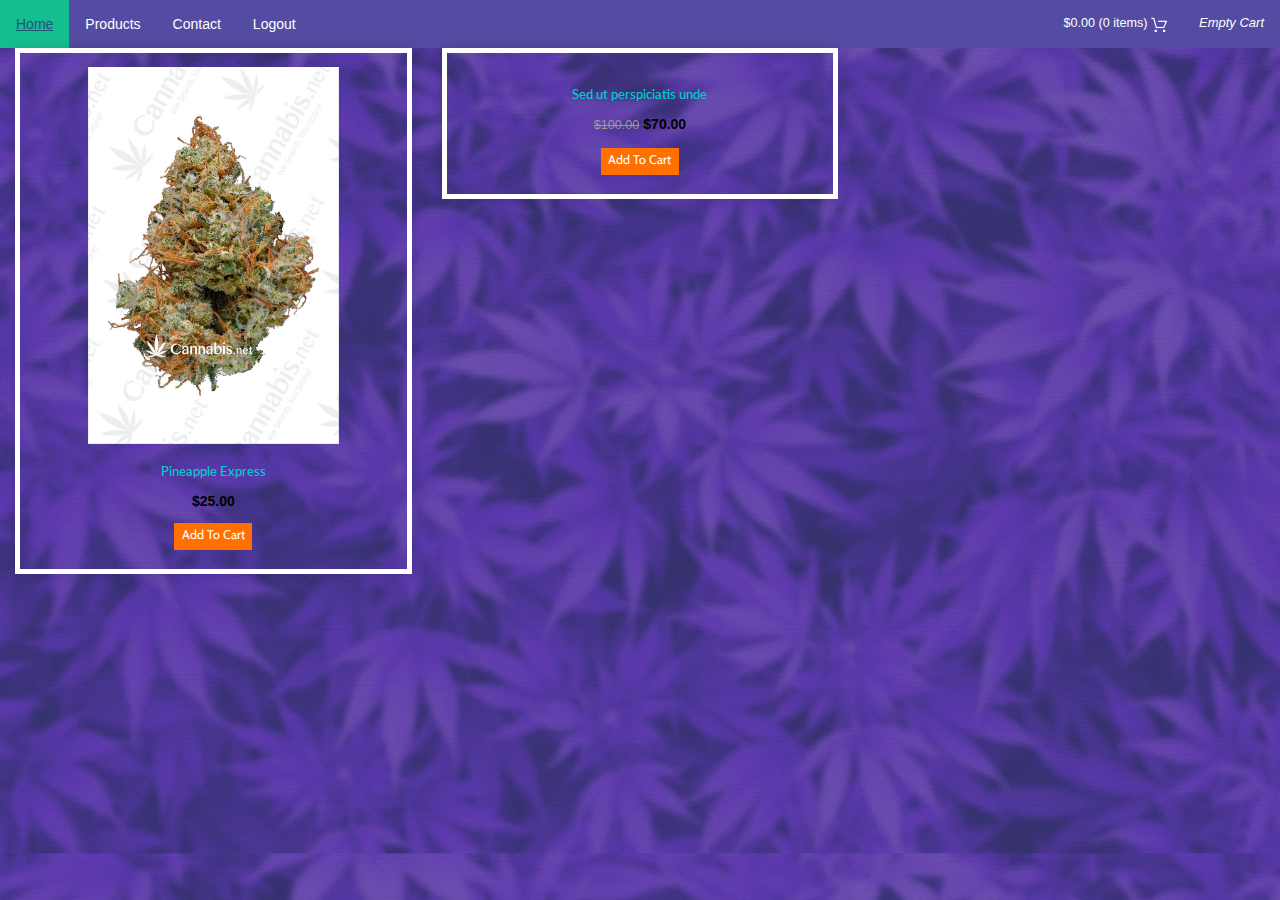
==== project_logport/products.html @ 5949676b "Updates to the product page" ====
<!DOCTYPE html>
<html>
   <head>
        <link type="text/css" rel="stylesheet" href="/project_logport/css/style.css"/>
        <link type="text/css" rel="stylesheet" href="/project_logport/css/imported.css"/>      
        <title>Home Page</title>
 <!-- for-mobile-apps -->
            <meta name="viewport" content="width=device-width, initial-scale=1">
            <meta http-equiv="Content-Type" content="text/html; charset=utf-8" />
            <meta name="keywords" content="Classic Style Responsive web template, Bootstrap Web Templates, Flat Web Templates, Android Compatible web template, 
            Smartphone Compatible web template, free webdesigns for Nokia, Samsung, LG, SonyEricsson, Motorola web design" />
            <script type="application/x-javascript"> addEventListener("load", function() { setTimeout(hideURLbar, 0); }, false);
                    function hideURLbar(){ window.scrollTo(0,1); } </script>
<!-- //for-mobile-apps -->
        <link href="css/bootstrap.css" rel="stylesheet" type="text/css" media="all" />
        <link href="css/style.css" rel="stylesheet" type="text/css" media="all" />
<!-- js -->
       <script src="js/jquery.min.js"></script>
<!-- //js -->
<!-- cart -->
       <script src="js/simpleCart.min.js"></script>
<!-- cart -->
<!-- for bootstrap working -->
       <script type="text/javascript" src="js/bootstrap-3.1.1.min.js"></script>
<!-- //for bootstrap working -->
<!-- animation-effect -->
    <link href="css/animate.min.css" rel="stylesheet"> 
    <script src="js/wow.min.js"></script>
    <script>
     new WOW().init();
    </script>
<!-- //animation-effect -->
       
    <link href='//fonts.googleapis.com/css?family=Cabin:400,500,600,700' rel='stylesheet' type='text/css'>
    <link href='//fonts.googleapis.com/css?family=Lato:400,100,300,700,900' rel='stylesheet' type='text/css'>
       
</head>
<body> 
    <!--Header--> 
        <ul> 
       <li><a href="/project_logport/index.html">Home</a></li> 
          <li><a href="/project_logport/products.html">Products</a></li>
          <li><a href="/project_logport/contact.html">Contact</a></li>
          <li><a href="/project_logport/logout.html">Logout</a></li> 
         <li style="float: right; font-style: italic"><a href="javascript:;" class="simpleCart_empty">Empty Cart</a></li>  
          <li style="float:right">  
              <div class="cart box_1"> 
						<a href="checkout.html">
							<h3> <div class="total">
								<span class="simpleCart_total"></span> (<span id="simpleCart_quantity" class="simpleCart_quantity"></span> items)</div>
								<img src="images/cart.png" alt="" />
							</h3>
						</a>
						<div class="clearfix"> </div>
				</div> 
            </li> 
            <!--When the user signs out it should link back to the login page-->
        </ul>  
    <!--//Header-->   

    <!--Products-->  
    <div class="mid-popular">
				<div class="col-sm-4 item-grid item-gr  simpleCart_shelfItem">
							<div class="grid-pro">
								<div  class=" grid-product " >
									<figure>		
										<a href="single.html">
											<div class="grid-img">
												<img  src="images/pr1.jpg" class="img-responsive" alt="">
											</div> 		
										</a>		
									</figure>	
								</div>
								<div class="women">
									<h6><a href="single.html">Pineapple Express</a></h6>
									<p ><em class="item_price">$25.00</em></p>
									<a href="#" data-text="Add To Cart" class="but-hover1 item_add">Add To Cart</a>
								</div>
							</div>
						</div>
						<div class="col-sm-4 item-grid item-gr simpleCart_shelfItem">
							<div class="grid-pro">
								<div  class=" grid-product " >
									<figure>		
										<a href="single.html">
											<div class="grid-img">
												<img  src="images/pr3.jpg" class="img-responsive" alt="">
											</div>
											<div class="grid-img">
												<img  src="images/pr2.jpg" class="img-responsive"  alt="">
											</div>			
										</a>		
									</figure>	
								</div>
								<div class="women"> 
									<h6><a href="single.html">Sed ut perspiciatis unde</a></h6>
									<p ><del>$100.00</del><em class="item_price">$70.00</em></p>
									<a href="#" data-text="Add To Cart" class="but-hover1 item_add">Add To Cart</a>
								</div>
							</div>
                        </div> 
					<div class="clearfix"></div>
    </div> 
    <!--Products--> 
</body>  
  
</html>
---- project_logport/css/style.css ----
ul {
    list-style-type: none;
    margin: 0;
    padding: 0;
    overflow: hidden;
    background-color: #534CA2;
} 

li {
    float: left;
}

li a {
    display: block;
    color: white;
    text-align: center;
    padding: 14px 16px;
    text-decoration: none;
}

/* Change the link color to #111 (black) on hover */
li a:hover {
    background-color: #15BE8E; 
}
---- project_logport/css/imported.css ----
html, body{
    font-size: 100%;
	background-image: url(/project_logport/images/background.jpg);
    background-size: cover;  
	font-family: 'Cabin', sans-serif;
} 
p{
	margin:0;
}
h1,h2,h3,h4,h5,h6{
	margin:0;
}
ul,label{
	margin:0;
	padding:0;
}
 a{
	transition:.5s ease-in-out;
	-webkit-transition:.5s ease-in-out;
	-moz-transition:.5s ease-in-out;
	-o-transition:.5s ease-in-out;
	-ms-transition:.5s ease-in-out;
}
/*-- header --*/
.header-grid{
	padding:0.3em 0;
	background: #2f2f2f;
	/*-
	border-bottom:1px solid #DEDEDE;
	-*/
}
.logo-nav{
	padding:1em 0;
}
.header-left{
	float:left;
	margin-top: 7px;
}
.header-left ul li,.header-right ul li{
	display:inline-block;
	font-size:14px;
	color:#fff;
	margin: 0 1em;
}
.header-left ul li i,.header-right ul li i{
	left:-.5em;
}
.header-left ul li a,.header-right ul li a{
	text-decoration:none;
	color:#fff;
}
.header-left ul li a:hover,.header-right ul li a:hover{
	color:#FF7000;
}
.header-right1{
	float:left;
	margin-top: 7px;
}
.header-right2{
	float:right;
}
.header-right {
    float: right;
	width: 30%;
}
.logo-nav-left {
    padding: 0;
	height:auto;
}
.logo-nav-left h1 {
	font-size:2.5em;
   text-transform: uppercase;
    font-family: 'Lato', sans-serif;
    font-weight: 700;
}
.logo-nav-left h1 a{
	
	    color:#01CFCF;
    text-decoration: none;
    
}
.logo-nav-left h1 a span{
    color: #000;
	font-weight: 300;
}

.logo-nav-left1 ul li a{
	font-size:1em;
    color: #222;
    text-decoration: none;
	padding: 0;
    margin: 0 1em;
}
.logo-nav-left1 ul li.active a.act{
	color:#01CFCF !important;
}
ul.nav.navbar-nav {
    float: right;
}
ul.nav.navbar-nav  li a{
   padding:0;
   margin:1em;
}
.navbar-default .navbar-nav > .active > a, .navbar-default .navbar-nav > .active > a:hover, 
.navbar-default .navbar-nav > .active > a:focus {
    color: #01CFCF;
}
/*----*/
.box_1 {
  float: right;
}
.box_1 h3 {
  color:#fff;
  font-size: 0.9em;
  margin: 0;
}
.total {
  display: inline-block;
  vertical-align: middle;
}
.box_1 a img {
  margin: 3px 0 0 0px;
}
.box_1 p {
	margin: 0;
    color: #fff;
    font-size: 14px;
}
a.simpleCart_empty {
	color:#fff;
    font-size: 13px;
    text-decoration: none;
    text-align: right;
    display: block;
}
.multi-column-dropdown li a {
    color: #999 !important;
}
.navbar-default .navbar-nav > .active > a, .navbar-default .navbar-nav > .active > a:hover, .navbar-default .navbar-nav > .active > a:focus {
    background-color: transparent;
}
.navbar-default .navbar-collapse, .navbar-default .navbar-form {
    border: none;
}
.nav .open > a{
    color: #01CFCF;
}
.navbar-default {
    background: none;
    border: none;
}
.navbar-collapse {
    padding: 0;
}
ul.multi-column-dropdown h6 {
    font-size: 1.5em;
    color:#222222;
    margin: 0 0 1em;
    padding-bottom: 1em;
    border-bottom: 1px solid #E4E4E4;
    text-transform: capitalize;
}
.multi-column-dropdown li {
    list-style-type: none;
    margin: 7px 0;
}
.multi-column-dropdown li a {
    display: block;
    clear: both;
    line-height: 1.428571429;
    color: #999 !important;
    white-space: normal;
	font-weight:500 !important;
}
.multi-column-dropdown li a:hover {
    color: #FF7000 !important;
}
.dropdown-menu.multi {
    min-width: 700px;
    padding: 30px 30px;
}
.nav .open > a, .nav .open > a:hover, .nav .open > a:focus {
    background: none;
    border: none;
}
.navbar-default .navbar-nav > .open > a, .navbar-default .navbar-nav > .open > a:hover, .navbar-default .navbar-nav > .open > a:focus {
    background-color: transparent;
}
.nav > li > a:hover {
    background: none;
	color:#01CFCF !important;
}

.navbar {
    min-height: auto;
    margin-bottom: 0px;
}
.dropdown-menu {
    top: 131%;
    left: -159%;
}
.multi1{
	left: -330%;
}
.row1 {
    padding-left: 0;
	padding-right:7px;
}
.row2{
	padding-right: 0;
	padding-left:7px;
}
.row-top {
    margin-top: 1em;
}
/*-- //header --*/
/*-- banner section --*/
#slideshow-controller {
  position: absolute;
  bottom: 10px;
  left: 45%;
}
#slideshow-banner ul { 
	position: relative; 
}
#slideshow-banner ul .slideshow-item { 
	position: absolute; 
}
#controller-left {
  position: absolute;
  left: 2%;
  top: 45%;
  cursor: pointer;
}
#controller-right {
  position: absolute;
  right: 2%;
  top: 45%;
  cursor: pointer;
}
.controller-item {
  display: inline-block;
  width: 10px;
  height: 10px;
  background: #f00;
  margin-right: 10px;
  border-radius: 10px;
  opacity: 0.5;
  cursor: pointer;
}
.controller-item-hover {
  opacity: 1;
  background: #ccc;
  transform: rotateX(360deg);
  transition: transform 2s;
}
.slideshow-transform {
  transform: scale(1.5, 1.5);
  transition: transform 5s;
}
* 	{ 
	margin:0; 
	padding:0; 
}
div#slideshow-banner { 
	height:500px; 
	width:100%; 
	overflow:hidden; 
	position:relative; 
	margin:0px auto; 
}
div#slideshow-banner ul ,div#slideshow-banner ul li { 
	width:100%; 
	height:100%; 
}
div#slideshow-banner ul li img{
	width:100%;
	height:100%;
} 
ul li {
	list-style-type:none;
}
/*-- /banner section --*/
#flexiselDemo1 ,#flexiselDemo2{
	display: none;
}
.nbs-flexisel-container {
	position: relative;
	max-width: 100%;
}
.nbs-flexisel-ul {
	position: relative;
	width: 9999px;
	list-style-type: none;
	text-align:center;
}
.nbs-flexisel-inner {
	overflow: hidden;
	width:90%;
	margin: 0 auto;
}
.nbs-flexisel-item {
	float: left;
	position: relative;
	line-height: 0px;
}
.nbs-flexisel-item > img {
	cursor: pointer;
	position: relative;	
}
/*---- Navigation ---*/
.nbs-flexisel-nav-left, .nbs-flexisel-nav-right {
	width:40px;
	height:40px;
	position: absolute;
	cursor: pointer;
	z-index: 100;
}
.nbs-flexisel-nav-left {
	left: 8px;
	background: url(../images/ar.png) no-repeat 0px 0px ;
}
.nbs-flexisel-nav-right {
	right: 0px;
	background: url(../images/ar1.png) no-repeat 0px 0px;
}
.banner-right {
        width: 39%;
    background: rgba(0, 0, 0, 0.59);
    height: auto;
    min-height: 590px;
}
.banner-grid{
	background:#fff;
	width:50%;
	margin:4.5em auto;
}
.banner-grid h2{
	background:#000;
	padding:0.4em 0;
	color:#fff;
	font-size:1.7em;
	font-family: 'Lato', sans-serif;
}
.wome{
	padding:2em ;
}
/*-- /banner section --*/

.banner{
    min-height: 590px;
    background:  url(../images/15.jpg) no-repeat;
	width:100%;
	background-size:cover;
}
.ba-price{
	line-height:1.3em ;
}

/*--content--*/
.col-pic{
	position:absolute; 
	top:0; 
	background:rgba(0, 0, 0, 0.42); 
	width:100%;
	height:100%;
	text-align:center;
	padding-top: 13.5em;
}
.col-pic p{
	color:#fff;
	font-size:1.1em;
}
.col-pic h5{
	color: #01CFCF;
    font-size: 3em;
    font-family: 'Lato', sans-serif;
}

/*--//--*/
.col-m1 {
    padding: 0;
}
.col-2 {
    padding: 0;
}
.col-m2 {
    padding: 0;
    background: #D6D6D6;
}
.col-p {
    padding:2.9em 2em;
	text-align:right;
}
.col-p h5{
	color:#000;
	font-size:2.2em;
    font-family: 'Lato', sans-serif;
    font-weight: 700;	
}
.col-p p{
	color:#999;
	font-size:1em;
    line-height: 1.8em;
    margin: 0.5em 0 1em;	
}

a.shop {
  position: relative;
  overflow: hidden;
  color: #01CFCF;
  text-decoration: none;
  border-bottom: 2px solid #01CFCF;
  font-weight: normal;
  line-height: normal;
  font-size: 1.1em;
    text-decoration: none;
}
a.shop:before {
  -moz-transition: max-width 0.2s ease-out;
  -o-transition: max-width 0.2s ease-out;
  -webkit-transition: max-width 0.2s ease-out;
  transition: max-width 0.2s ease-out;
  content: attr(data-hover);
  position: absolute;
  top: 0;
  left: 0;
  overflow: hidden;
  white-space: nowrap;
  max-width: 0;
  color: #000;
}
a.shop:hover:before {
  max-width: 100%;
}
a.shop:before {
  border-bottom: 2px solid #000;
}
/*----*/

/*----*/
.col-md1 {
    padding: 0;
}
.col-md2 {
    padding: 3.8em 2.5em;
}
.women {
    text-align: center;
	    margin-top: 1em;
}
.women h6 {
    font-size: 1.15em;
	margin-top:0.4em;
	font-family: 'Lato', sans-serif;
}
.women h6 a{
    color:#01CFCF;
	text-decoration:none;
}
.women h6 a:hover {
    color: #000000;
}
.women p {
    font-size: 1em;
    color: #999;
    margin: 0.9em 0;
}
.women p del{
    font-size: 0.9em;
	margin-right:4px;
}
em.item_price {
    font-style: normal;
    color: #000;
    font-weight: 600;
}

.but,
[class*="but-"] {
	position: relative;
	display: inline-block;
	overflow: hidden;
	padding: 0 0.6em;
	height: 27px;
	font: 300 1em/3.5em 'Cabin', sans-serif;
	text-decoration: none;
      line-height: 1.9em;
	color: #fff;
	background: #FF7000;
	-moz-transition: ease 0.35s all;
	-ms-transition: ease 0.35s all;
	-o-transition: ease 0.35s all;
	-webkit-transition: ease 0.35s all;
	transition: ease 0.35s all;
	text-decoration:none;
	font-size:0.9em;
}
.but:hover,
[class*="but-"]:hover {
	background:#01CFCF;
	color:#fff;
	text-decoration:none;
}

.but-hover1:hover {
	line-height: 7.4em;
}
.but-hover1:before {
	content: attr(data-text);
	color: #fff;
	position: absolute;
	top: -2.75em;
}
/*-----*/
.item {
    padding: 2em;
}
 a.shop-2{
    text-decoration: none;
    color: #000;
    border-bottom: 1px solid #000;
    font-size: 1.2em;
    display: inline-block;
    transform: rotate(90deg);
    position: absolute;
    top: 42%;
    right: 0%;
}
 a.shop-2:hover{
    color: #01CFCF;
    border-bottom: 1px solid #01CFCF;
}

/*--social--*/
.social {
    padding: 5em 0;
}
.social a{
    color:#000;
	font-size:2em;
	    text-decoration: none;
}
/*--social--*/

/* Shop */

.grid-pro .grid-product figure {
  position: relative;
  display: block;
  overflow: hidden;
  margin: 0 0 20px 0;
  width: 100%;
}
.grid-pro .grid-product figure:hover .grid-img + .grid-img{
  right: 100%;
}


.grid-pro .grid-product figure > a {
  display: block;
  float: left;
  width: 100%;
  z-index: 1;
}
.grid-pro .grid-product figure > a .grid-img {
  width: 100%;
  line-height: 0;
  will-change: right;
  -moz-transform: translateZ(0);
  -webkit-transform: translateZ(0);
  transform: translateZ(0);
}
.grid-pro .grid-product figure > a .grid-img img {
  width: 100%;
}
.grid-pro .grid-product figure > a .grid-img + .grid-img {
  position: absolute;
  top: 0;
  right: 0;
  -moz-transition: right 0.7s cubic-bezier(0.75, 0, 0.175, 1), opacity 0.7s cubic-bezier(0.75, 0, 0.175, 1);
  -o-transition: right 0.7s cubic-bezier(0.75, 0, 0.175, 1), opacity 0.7s cubic-bezier(0.75, 0, 0.175, 1);
  -webkit-transition: right 0.7s cubic-bezier(0.75, 0, 0.175, 1), opacity 0.7s cubic-bezier(0.75, 0, 0.175, 1);
  transition: right 0.7s cubic-bezier(0.75, 0, 0.175, 1), opacity 0.7s cubic-bezier(0.75, 0, 0.175, 1);
}
.grid-pro .grid-product figure > a .grid-img + .grid-img img {
  max-width: none;
}

.grid-product {
    width: 70%;
    margin: 0 auto;
}
/*-- footer --*/
.footer{
	background:#2E2E2E;
	padding:3em 0;
}
.footer-top1 h4{
    color: #fff;
    font-size: 2em;
	font-family: 'Lato', sans-serif;
    font-weight: 700;
}
.footer-top1 p{
    color: #999;
    font-size: 1em;
    line-height: 2em;
    margin-top: 0.5em;
}
.footer-top2 {
    margin-top: 2em;
	text-align: right;
}
.footer-top2 a{
    color: #fff;
    font-size: 1em;
	padding:0.5em 1em;
	border:1px solid #fff;
	text-decoration:none;
	display: inline-block;
}
.footer-top2 a:hover{
    color: #fff;
	background:#01CFCF;
	text-decoration:none;
}
.footer-top {
    padding-bottom: 4em;
}
.footer-grid h3{
	font-size:2em;
	color:#fff;
	margin:0 0 1.5em;
    font-family: 'Lato', sans-serif;
    font-weight: 700;	
}
.footer-grid p{
	font-size:14px;
	color:#999;
	line-height:1.8em;
	margin:0;
}
.footer-grid p span{
	display:block;
	margin:1em 0 0;
}
.footer-grid ul li{
	list-style-type:none;
	color:#999;
	font-size:1em;
}
.foot-mid {
    padding: 1em 0;
    margin: 1em 0;
    display: block;
    border-bottom: 1px solid rgba(193, 189, 189, 0.44);
    border-top: 1px solid rgba(193, 189, 189, 0.44);
}
.footer-grid ul li i{
	color: #999;
    margin-right: 1em;
}
.footer-grid ul li span{
	display:block;
	margin-left: 3em;
}
.footer-grid ul li a{
	color:#999;
	text-decoration:none;
}
.footer-grid ul li a:hover{
	color:#fff;
}

.footer-grid input[type="text"] {
    outline: none;
    padding: 14px 10px;
    color: #848484;
    font-size: 16px;
    border: 1px solid #dadada;
    width: 68%;
}
.footer-grid input[type="submit"] {
    color: #fff;
    background:#01CFCF;
    border: none;
    padding: 13px 20px 14px;
    font-size: 18px;
    outline: none;
    text-transform: uppercase;
    margin: 0 0 0 -4px;
}
.footer-grid input[type="submit"]:hover {
    background:#FF7000;
	    transition: .5s ease-in-out;
    -webkit-transition: .5s ease-in-out;
    -moz-transition: .5s ease-in-out;
    -o-transition: .5s ease-in-out;
    -ms-transition: .5s ease-in-out;
}
.copy-right p{
	text-align:center;
	color:#999;
	font-size:1em;
	line-height:1.8em;
}
.copy-right p a{
	color:#fff;
	text-decoration:none;
}
.copy-right p a:hover{
	color:#999;
}
.copy-right {
    padding-top: 4em;
}
/*-- //footer --*/
/*--product--*/
.banner-top{
	text-align: center;
    width: 100%;
    height: 150px;
    display: block;
    background: url(../images/back.jpg)no-repeat center;
    padding: 3em 0;
    background-size: cover;
}
.banner-top h2{
	font-size:2.5em;
	color:#fff;
	float:left;
	    font-family: 'Lato', sans-serif;
    font-weight: 700;
	    text-transform: uppercase;
}
.banner-top h3{
	font-size:0.9em;
	color:#fff;
	margin-top:1em;
	float:right;
}
.banner-top h3 a{
	color:#FF7000;
}
.banner-top h3 label{
	margin:0 0.4em;
}
	
/*--banner--*/
.categories h3, .price h3, .colors h3 ,.sellers h3 {
    font-size: 1.5em;
    color: #FFFFFF;
    margin: 0;
    padding: .5em;
    background: #000000;
    text-transform: uppercase;
    text-align: center;
    letter-spacing: 3px;
    font-family: 'Lato', sans-serif;
}
ul.cate,.price-head,.color-top{
    padding: 2em 0;
}
.product-head {
    padding: 2em 0 0;
}
.categories ul li {
    display: block;
    color: #999;
    font-size: 1em;
    margin-bottom: 1em;
}
.categories ul li i{
    margin-right: 1em;
	color: #FF7000;
}
.categories ul li a:hover {
    color: #01CFCF;
}
.categories ul li a {
    color: #999;
    text-decoration: none;
}
ul.cate ul {
    margin-left: 2em;
}
.price-head1{
	padding-left:0;
}
.price-head2{
	padding-right:0;
}
/*--price--*/
.price-top1 {
    border: 1px solid #999;
}
span.price-top {
    display: inline-block;
    color:#999;
    font-size: 1em;
	    padding: 3px 6px;
}
.price-top1 input[type="text"] {
    width: 75%;
	border: none;
	border-left: 1px solid #999;
        padding: 3px 6px;
    outline: none;
	color: #999;
    font-size: 1em;
}
/*--//price--*/
/*--color--*/
.color-top ul li{
	display:inline-block;
}
.color-top ul li a{
	text-decoration:none;
}
.color-top ul li a i{
	width: 30px;
    height: 30px;
    display: block;
    background: #d52685;
    margin: 0 6px 5px;
    border: 1px solid #8C8C8C;
}
.color-top ul li a i.color7{
    background: #553a99;
}
.color-top ul li a i.color1{
    background: #6cbc35;
}
.color-top ul li a i.color2{
    background: #fd9f3e;
}
.color-top ul li a i.color3{
    background: #08538c;
}
.color-top ul li a i.color4{
    background: #fff;
}
.color-top ul li a i.color5{
    background: #51B6F3;
}
.color-top ul li a i.color6{
    background: #F93333;
}
/*--//color--*/
/*----*/
.fashion-grid {
    float: left;
    width: 24%;
}
h6.best2 {
    font-size: 1.5em;
	font-family: 'Lato', sans-serif;
	    font-weight: 800;
}
h6.best2 a{
    color:#01CFCF;
	text-decoration:none;
}
h6.best2 a:hover {
    color: #FF7000;
}
.fashion-grid1 {
    float: right;
    width: 68%;
}
span.price-in1 {
    font-size: 1em;
    padding: 0.5em 0 0.2em;
    display: block;
    color: #000;
}
span.price-in1 del{
    font-size: 0.8em;
    color: #999;
	margin-right: 0.5em;
}
.fashion-grid1 p {
    font-size: 0.9em;
    line-height: 1.8em;
    color: #999;
}
.product-go{
	margin-bottom:1em;
}
/*----*/
.mens-toolbar p {
    color: #000;
    font-size: 1em;
	    display: inline-block;
}
.mens-toolbar p  select {
    color: #000;
    font-size: 0.9em;
    outline: none;
    cursor: pointer;
    padding: 0.3em;
	border:none;
}
.mens-toolbar {
    padding: 0 1em 1em;
}
.showing{
	margin:0 3em;
}
.product{
	padding:5em 0 0;
}
.item-gr{
	margin-bottom:2em;	
}
.item-gr:nth-child(7),.item-gr:nth-child(8),.item-gr:nth-child(9){
	margin-bottom:0em;	
}
.grid-pro {
    border: 1px solid #E2E2E2;
    border: 5px solid #ffffff;
    -webkit-box-shadow: 0 0 10px rgba(0, 0, 0, 0.15);
    -moz-box-shadow: 0 0 10px rgba(0, 0, 0, 0.15);
    box-shadow: 0 0 10px rgba(0, 0, 0, 0.15);
    padding: 1em;
}
/*--//product--*/
/*--single--*/
.span_2_of_a1 h3 {
	color: #000;
    text-transform: uppercase;
    font-size: 1.8em;
        font-family: 'Lato', sans-serif;
    font-weight: 700;
}
p.in-para{
    color: #999;
    font-size: 1em;
    line-height: 2em;
    margin: 1em 0;
    border-bottom: 1px solid #f0f0f0;
    border-top: 3px double #f0f0f0;
    padding: 1em 0;
}
.price_single {
	border-bottom: 1px solid #f0f0f0;
    padding-bottom: 1em;
}
span.reducedfrom {
	color: #01CFCF;
    font-size: 1.5em;
    float: left;
}
.price_single a {
    float: right;
    margin-top: 0.5em;
}
/*----*/
/* start tabs */
.sap_tabs{
	padding: 1em 0;
}
.resp-tabs-list {
	width: 100%;
	list-style: none;
	padding: 0;
	background:#ECECEC;
}
.resp-tab-item:first-child{
	border-left:none;
}
.resp-tab-item{
	cursor: pointer;
	padding: 12px 18px;
	display: inline-block;
	margin: 0 ;
	text-align: center;
	list-style: none;
	float: left;
	outline: none;
	-webkit-transition: all 0.3s ease-out;
	-moz-transition: all 0.3s ease-out;
	-ms-transition: all 0.3s ease-out;
	-o-transition: all 0.3s ease-out;
	transition: all 0.3s ease-out;
	    background: #ECECEC;
}
.resp-tab-active{
	background:#FF7000;
	color:#fff;	
}
.resp-tab-item span{
	font-size:1em;
}
.resp-tabs-container {
	padding: 0px;
	clear: left;
}
h2.resp-accordion {
	cursor: pointer;
	padding: 5px;
	display: none;
}
.resp-tab-content {
	display: none;
}
.resp-content-active, .resp-accordion-active {
   display: block;
}
h2.resp-accordion {
	font-size:1em;
	margin: 0px;
	padding: 10px 15px;
	background:#f77462;
	margin:10px 0;
	color:#fff;
}
h2.resp-accordion:hover{
	background:#6CC5D9;
	text-shadow: none;
	color: #FFF;
}
.facts{
	
padding: 1em 0;
}
.facts p{
	color:#999;
	font-size:1em;
	line-height:1.7em;
	padding:0 0 1em;
}
.facts ul li{
	list-style:none;
	color:#999;
	font-size:1em;
	padding:0.3em 0;
}
.color {
	background:#eee;
	  margin: 1em 0;
  padding: 1em;
}
.color p,.color span{
	color:#000;
	font-size:1em;
	    float: left;
		font-weight:300;
}
.color p{
	width:40%;
}
.top-comment-left{
	float: left;
	width: 13%;
}
.top-comment-right{
	float: left;
	width:80%;
	margin-left:1em;
	background:#f8f8f8;
	padding:0 2em 2em ;
}
.top-comment-right h6{
	color:#000;
	font-size:0.8em;
}
.top-comment-right p{
	color:#000;
	font-size:1em;
	  margin: 1em 0em 0 1em;
}
a.add-re{
	text-decoration: none;
  color: #fff;
  background: #01CFCF;
  padding: 0.4em 0.8em;
  font-size: 1em;
  margin-top: 2em;
  display: inline-block;
}
a.add-re:hover{	
  background: #FF7000;
}
.top-comment-right h6 a{
	color:#000;
	font-size:1.5em;
	text-decoration:none;
}
.comments-top-top {
	margin: 2em 0;	
}
.col-md-si {
    padding-top: 3em;
}
/*-- contact --*/
.contact {
    padding: 5em 0;
}
.contact h2{
text-align: center;
    font-size: 3.5em;
    color: #01CFCF;
    margin-bottom: 1em;
       font-family: 'Lato', sans-serif;
    font-weight: 700;
}
.contact-grid1{
	text-align: center;
    background:#EAEAEA;
}
.contact-grid1 i {
    font-size: 1.5em;
    color: #01CFCF;
    margin-top: 1.4em;
}
.contact-grid1 h4{
	    font-size: 1.5em;
    color: #FF7000;
    margin: 0em 0 0.4em;
       font-family: 'Lato', sans-serif;
    font-weight: 700;
}
.contact-grid1 p{
	font-size:1em;
	color:#999;
	line-height:1.5em;
	margin:0;
}
.contact-grid1 p a{
	color:#999;
	text-decoration:none;
}
.contact-grid1 p a:hover{
	color:#01CFCF;
}
.contact-grid1 p span{
	display:block;
}
.contact-form2 h4,.contact-me h4{
	font-size:1em;
	color:#797979;
	margin:0 0 .5em;
}
.contact-form2 input[type="text"],.contact-form2 input[type="email"],.contact-me textarea{
	outline:none;
	padding:10px;
	border:1px solid #DFDFDF;
	background:none;
	font-size:1em;
	color:#999;
	width:100%;
}
.contact-me textarea{
	min-height:300px;
	resize:none;
}
.contact-grids1 input[type="submit"]{
	outline: none;
    padding: 10px 0;
    border: none;
    background: #FF7000;
    font-size: 1em;
    color: #fff;
    width: 30%;
    margin: 1em 0 0 0em;
}
.contact-grids1 input[type="submit"]:hover{
	background:#01CFCF;
	    transition: 0.5s all;
    -webkit-transition: 0.5s all;
    -o-transition: 0.5s all;
    -moz-transition: 0.5s all;
    -ms-transition: 0.5s all;
}
.map iframe{
	width:100%;
	min-height:500px;
}
.contact-form2 {
    margin-bottom: 2em;
}
/*----*/
.contact-grid2{
	    background: url(../images/co.jpg) no-repeat top;
    background-size: cover;
    -webkit-background-size: cover;
    -o-background-size: cover;
    -ms-background-size: cover;
    -moz-background-size: cover;
    min-height: 100px;
}
.contact-grid4{
	background: url(../images/co1.jpg) no-repeat top;
}
.contact-grid5{
	background: url(../images/co2.jpg) no-repeat top;
}
.contact-grid3 {
    padding: 1.5em;
}
.contact-grid {
    margin-bottom: 2em;
}
.contact-grid:nth-child(3) {
    margin-bottom: 0em;
}
/*-- //contact --*/
/*--login--*/
.login {
    padding: 5em 0 0em;
}
.login-mail{
	border: 1px solid #E9E9E9;
	margin-bottom: 2em;
	padding: 0.5em 1em;
}
.login-mail i{
	color: #999;
}
.login-mail input[type="text"],.login-mail input[type="password"]{
	border: none;
	outline:none;
	font-size: 0.9em;
    color: #999;
    width: 96%;
}
.login-do input[type="submit"]{
	border: none;
    outline: none;
    font-size: 1em;
    padding: 0.5em 1em;
    color: #fff;   
    width: 100%;
    -webkit-appearance: none;
    cursor: pointer;
    background: none;
    font-weight: 200;	
}
.login-do a{
	    font-size: 1em;
    padding: 0.5em 1em;
    color: #fff;
    display: block;
    text-align: center;	
    text-decoration: none;
    background: #ff7000;    
}
.login-do p{
	font-size: 0.9em;
    color: #999;	
    margin: 0.7em 0;
}
.checkbox1 {
	margin-bottom: 4px;
	padding-left: 27px;
	font-size: 1.2em;
	line-height: 27px;
	cursor: pointer;
	position: relative;
	color:#555;
}
.checkbox1:last-child {
	margin-bottom: 0;
}
.news-letter {
	color: #555;
	font-size: 0.8em;
	margin-bottom: 1em;
	display: block;
	transition: 0.5s all;
	-webkit-transition: 0.5s all;
	-moz-transition: 0.5s all;
	-o-transition: 0.5s all;
	clear: both;
}
.checkbox1 i {
	position: absolute;
	bottom: 5px;
	left: 0;
	display: block;
	width:20px;
	height:20px;
	outline: none;
	border: 2px solid #E1DFDF;
}
.checkbox1 input + i:after {
	content: '';
	background: url("../images/tick1.png") no-repeat 1px 2px;
	top: -1px;
	left: -1px;
	width: 15px;
	height: 15px;
	font: normal 12px/16px FontAwesome;
	text-align: center;
}
.checkbox1 input + i:after {
	position: absolute;
	opacity: 0;
	transition: opacity 0.1s;
	-o-transition: opacity 0.1s;
	-ms-transition: opacity 0.1s;
	-moz-transition: opacity 0.1s;
	-webkit-transition: opacity 0.1s;
}
.checkbox1 input {
	position: absolute;
	left: -9999px;
}
.checkbox1 input:checked + i:after {
	opacity: 1;
}
.news-letter:hover {
	color:#00BFF0;
}

/* Sweep To Top */
.hvr-sweep-to-top {
  display: inline-block;
  vertical-align: middle;
  -webkit-transform: translateZ(0);
  transform: translateZ(0);
  box-shadow: 0 0 1px rgba(0, 0, 0, 0);
  -webkit-backface-visibility: hidden;
  backface-visibility: hidden;
  -moz-osx-font-smoothing: grayscale;
  position: relative;
  -webkit-transition-property: color;
  transition-property: color;
  -webkit-transition-duration: 0.3s;
  transition-duration: 0.3s;
  width:100%;
}
.hvr-sweep-to-top:before {
  content: "";
  position: absolute;
  z-index: -1;
  top: 0;
  left: 0;
  right: 0;
  bottom: 0;
  background: #01CFCF;
  -webkit-transform: scaleY(0);
  transform: scaleY(0);
  -webkit-transform-origin: 50% 100%;
  transform-origin: 50% 100%;
  -webkit-transition-property: transform;
  transition-property: transform;
  -webkit-transition-duration: 0.3s;
  transition-duration: 0.3s;
  -webkit-transition-timing-function: ease-out;
  transition-timing-function: ease-out;
}
.hvr-sweep-to-top:hover, .hvr-sweep-to-top:focus, .hvr-sweep-to-top:active {
  color: white;
}
.hvr-sweep-to-top:hover:before, .hvr-sweep-to-top:focus:before, .hvr-sweep-to-top:active:before {
  -webkit-transform: scaleY(1);
  transform: scaleY(1);
}

/* Shutter In Horizontal */
.hvr-shutter-in-horizontal {
  display: inline-block;
  vertical-align: middle;
  -webkit-transform: translateZ(0);
  transform: translateZ(0);
  box-shadow: 0 0 1px rgba(0, 0, 0, 0);
  -webkit-backface-visibility: hidden;
  backface-visibility: hidden;
  -moz-osx-font-smoothing: grayscale;
  position: relative;
  background: #FF7000;
  -webkit-transition-property: color;
  transition-property: color;
  -webkit-transition-duration: 0.3s;
  transition-duration: 0.3s;
   width: 100%;
}
.hvr-shutter-in-horizontal:before {
  content: "";
  position: absolute;
  z-index: -1;
  top: 0;
  bottom: 0;
  left: 0;
  right: 0;
  background: #01CFCF;
  -webkit-transform: scaleX(1);
  transform: scaleX(1);
  -webkit-transform-origin: 50%;
  transform-origin: 50%;
  -webkit-transition-property: transform;
  transition-property: transform;
  -webkit-transition-duration: 0.3s;
  transition-duration: 0.3s;
  -webkit-transition-timing-function: ease-out;
  transition-timing-function: ease-out;
}
.hvr-shutter-in-horizontal:hover, .hvr-shutter-in-horizontal:focus, .hvr-shutter-in-horizontal:active {
  color: white;
}
.hvr-shutter-in-horizontal:hover:before, .hvr-shutter-in-horizontal:focus:before, .hvr-shutter-in-horizontal:active:before {
  -webkit-transform: scaleX(0);
  transform: scaleX(0);
}
.login-sub{
	background: #01CFCF;
}
.login-sub:before {
	background: #FF7000; 
}
/*--//login--*/
.page {
    padding:3em 0 0;
}
/*--typo--*/

.page-header h3{
	font-size: 2.5em;
	color:#FF7000;
	    font-family: 'Lato', sans-serif;
    font-weight: 700;
}
.table > thead > tr > th, .table > tbody > tr > th, .table > tfoot > tr > th, .table > thead > tr > td, .table > tbody > tr > td, .table > tfoot > tr > td {
  padding: 8px;
  line-height: 1.42857143;
  vertical-align: top;
  border-top: none;
}
.grid1 {
  margin: 1.5em 0 0;
}
ul.nav.nav-pills {
  margin: 1.5em 0 0;
}
.grid2{
	margin: 1em 0 0;
}

.form-horizontal .control-label {
  text-align: left;
}
/*--//typo--*/
/*--checkout--*/
.ring-in{
	position:relative;
}
.close1,.close2,.close3{
  background: url('../images/circle.png') no-repeat 0px 0px;
  cursor: pointer;
  width: 28px;
  height: 28px;
  position: absolute;
   right:10%;
  top: 52px;
  -webkit-transition: color 0.2s ease-in-out;
  -moz-transition: color 0.2s ease-in-out;
  -o-transition: color 0.2s ease-in-out;
  transition: color 0.2s ease-in-out;
}
/*--checkout--*/
.check-out{
	padding:5em 0 0;
}
table.table{
	width:100%;
}
td.t-data {
    padding: 10px !important;
	color:#000;
	vertical-align: middle !important;
}
th.t-head {
 background: #01CFCF;
    color: #FFFFFF;
    font-size: 2em;
    padding: 0.6em !important;
    font-family: 'Lato', sans-serif;
    font-weight: 700;
}
a.at-in {
  float: left;
}
.sed {
    float: right;
	width: 74%;
}
.check{
	width:6%;
}
.ring-in{
	width:45%;
}
.sed h5 {
    color: #000000;
    font-size: 1.4em;
    font-weight: 600;
    margin-top: 3em;
}

/*----*/
.cart-total {
    float: right;
}
.continue {
    font-size: 2em;
    color: #000;
    display: block;
    font-weight: 600;
    margin-bottom: 1em;
	font-family: 'Lato', sans-serif;
}
.price-details h3 {
    color: #000;
    font-size: 1.2em;
    margin-bottom: 1em;
}
.price-details span {
    width: 50%;
    float: left;
    font-size: 0.8125em;
    color: #000;
    line-height: 1.8em;
}
.price-details span {
    width: 50%;
    float: left;
    font-size: 0.8125em;
    color: #000;
    line-height: 1.8em;
}
ul.total_price li.last_price {
    width: 50%;
    float: left;
}
ul.total_price {
    padding: 0;
    margin: 1em 0 0 0;
    list-style: none;
}
.cart-total a {
    color: #fff;
    background: #FF7000;
    text-decoration: none;
    padding: 0.5em 1em;
    font-size: 1em;
    display: inline-block;
    margin-top: 1em;
}
.cart-total a:hover {
    background: #01CFCF;
}
/*--quantity-starts--*/
.quantity{
	margin: 1.5em 0;
	float:left;
}
 .value-minus,
.value-plus{
    height: 40px;
    line-height: 24px;
    width: 40px;
    margin-right: 3px;
    display: inline-block;
    cursor: pointer;
    position: relative;
    font-size: 18px;
    color: #fff;
    text-align: center;
    -webkit-user-select: none;
    -moz-user-select: none;
	border:1px solid #b2b2b2;
	    vertical-align: bottom;
}
.quantity-select .entry.value-minus:before,
.quantity-select .entry.value-plus:before{
	content: ""; 
	width: 13px;
	height: 2px; 
	background: #000;
	left: 50%;
	margin-left: -7px; 
	top: 50%;
	margin-top: -0.5px;
	position: absolute;
}
.quantity-select .entry.value-plus:after{
	content: "";
	height: 13px;
	width: 2px; 
	background: #000;
	left: 50%; 
	margin-left: -1.4px;
    top: 50%;
    margin-top: -6.2px;
	position: absolute;
}
.value  {
    cursor: default;
    width: 40px;
	height:40px;
    padding: 8px 0px;
    color: #A9A9A9;
    line-height: 24px;
    border: 1px solid #E5E5E5;
    background-color: #E5E5E5;
    text-align: center;
    display: inline-block;
	margin-right: 3px;
}
.quantity-select .entry.value-minus:hover,
 .quantity-select .entry.value-plus:hover{
	background: #E5E5E5;
}

.quantity-select .entry.value-minus{
    margin-left: 0;
}
span.span-1 {
    margin: 0 !important;
}
/*--quantity-end--*/
@media(max-width:1440px){
.women h6 {
    font-size: 1.05em;
}
.dropdown-menu {
    left: -330%;
}
.multi1 {
    left: -567%;
}
.item {
    padding:1.05em 1em;
}
.col-p {
    padding: 2.14em 2em;
}
}
@media(max-width:1366px){
.col-p h5 {
    font-size: 2em;
}
.col-md2 {
    padding: 2.6em 1em;
}
.col-p {
    padding: 1.85em 2em;
}
.item {
    padding: 0.93em 1em;
}
}
@media(max-width:1280px){
.col-p h5 {
    font-size: 1.7em;
}
.col-p {
    padding: 1.5em 1em;
}
.women h6 {
    font-size: 0.95em;
}
}
@media(max-width:1080px){
.header-right {
    width: 32%;
}
.col-p h5 {
    font-size: 1.5em;
}
.col-p p {
    font-size: 0.82em;
	    margin: 0.4em 0 0.5em;
}

.col-p {
    padding: 1em 1em;
}
.women h6 {
    font-size: 0.78em;
}
.grid-pro {
    padding: 0.5em;
}
.col-pic {
    padding-top: 8.5em;
}
.col-md2 {
    padding: 1.3em 1em;
}
.footer-grid input[type="text"] {
    width: 63%;
}

.categories h3, .price h3, .colors h3, .sellers h3 {
    font-size: 1.2em;
}
.resp-tab-item {
    padding: 9px 9px;
}
.resp-tab-item span {
    font-size: 0.9em;
}
.facts p ,.facts ul li{
    font-size: 0.9em;
}
.login-mail input[type="text"], .login-mail input[type="password"] {
    width: 94%;
}
.banner-grid{
	width:70%;
	margin:4.5em auto;
}
.banner-right {
    width: 50%;
}
/*--typo--*/
h1.grid2 {
  font-size: 2.3em;
}
}
@media(max-width:991px){
.logo-nav-left h1 {
    font-size: 2.2em;
}
.header-right {
    width: 37%;
}
.col-2 img{
    margin:0 auto;
}
.col-p p {
    font-size: 1em;
}
.col-p {
    width: 50%;
    margin: 0 auto;
}
.col-md1 img{
   width:100%;
}
.col-pic {
    padding-top: 15.5em;
}
.women h6 {
    font-size: 1em;
}
.footer-top2 {
    text-align: center;
}
.footer-grid h3 {
	margin: 0 0 0.5em;
}
.social a {
    font-size: 1.5em;
}
.social {
    padding: 4em 0;
}
.footer-grid{
    margin-bottom: 2em;
}
.copy-right {
    padding-top: 2em;
}
.header-left ul li, .header-right ul li {
    margin: 0 0.5em;
}
.con {
    width: 50%;
    float: left;
}
.banner-grid{
	width:85%;
	margin:2.5em auto;
}
.banner-right {
    width: 50%;
	    min-height: 525px;
}
.banner {
    min-height: 525px;
}
/*----*/
.product {
    padding: 4em 0 0;
}
.price-head1 {
    float: left;
    width: 50%;
}
.price-head2 {
    float: left;
    width: 50%;
}
.col-md-9 {
    padding: 0;
}
.contact {
    padding: 4em 0;
}
.contact-grids {
    width: 60%;
    margin: 0 auto;
    padding-top: 2em;
}
.map iframe {
    min-height: 300px;
}
.login {
    padding: 4em 0 0em;
}
a.at-in {
    width: 20%;
}
.check-out {
    padding: 4em 0 0;
}
.contact-me textarea {
    min-height: 200px;
}
.grid-im {
    width: 60%;
}
.sed h5 {
    font-size: 1.2em;
    margin-top: 2em;
}
.close1, .close2, .close3 {
    top: 13px;
}	
.dropdown-menu {
    left: -359%;
}
.multi1 {
    left: -619%;
}
/*--typo--*/
h1.grid2 {
  font-size: 2.3em;
}
.short-top h3 {
    top: 47%;
}
}
@media (max-width: 800px){
.col-p {
    width: 63%;
    margin: 0 auto;
}
}
@media (max-width: 768px){
.col-p {
    width: 65%;
    margin: 0 auto;
}
}
@media(max-width:760px){
.navbar-toggle {
    margin-top: 7px;
    margin-right: 0px;
}
.header-left {
    width: 100%;
    text-align: center;
}
.header-right {
    width: 100%;
    float: none;
    margin-top: 1em;
}
ul.nav.navbar-nav {
    float: none;
    margin-top: 0px;
}
.logo-nav-left1 ul li a {
    margin: 1em 0em;
}
.navbar-nav {
    margin: 7.5px 0px;
}
.navbar-default .navbar-toggle .icon-bar {
    background-color: #FFF;
}
.navbar-toggle ,.navbar-default .navbar-toggle:hover, .navbar-default .navbar-toggle:focus {
    background-color: #FF7000;
}
.navbar-default .navbar-toggle {
    border-color: #FF7000;
}
.row1 {
    width: 50%;
    float: left;
}
.row2 {
    float: left;
    width: 50%;
}
.dropdown-menu.multi {
    min-width: 570px;
}
.col-pic {
    padding-top: 13.5em;
}
.item-grid {
    width: 33.3%;
    float: left;
	padding: 0 5px;
}	
.social-ic {
    float: left;
    width: 25%;
}
.footer-top1 h4 {
    font-size: 1.55em;
}
.footer-top {
    padding-bottom: 2em;
}
.footer-grid h3 {
    font-size: 1.7em;
}

/*----*/
.social {
    padding: 3em 0;
}
.contact {
    padding: 3em 0;
}
.map iframe {
    min-height: 250px;
}
.login {
    padding: 3em 0 0em;
}
.check-out {
    padding: 3em 0 0;
}
.contact-me textarea {
    min-height: 180px;
}
th.t-head {
    font-size: 1.2em;
}
.ring-in {
    width: 41%;
}
.sed h5 {
    font-size: 1em;
    margin-top: 2em;
}
.contact-grids {
    width: 73%;
}
.product {
    padding: 3em 0 0;
}
.span_2_of_a1 h3 {
    font-size: 1.5em;
}
.row1 a, .row2 a {
    margin:0 !important;
}
.banner-grid h2{
	font-size:1.3em;
}
.wome{
	padding:1em ;
}
.banner-grid{
	width:85%;
	margin:2em auto;
}
.banner-right {
    width: 50%;
	    min-height: 452px;
}
.banner {
    min-height: 452px;
}

.nbs-flexisel-nav-right {
    right: -8px;
}
/*--typo--*/
button.btn.btn-lg {
  font-size: 1.1em;
}
h1.grid2 {
  font-size: 2em;
}
h2.grid2 {
  font-size: 1.9em;
}
.b-wrapper1.long-img {
    padding-top: 16em;
}
td.add-check a {
    width: 106px;
}
.heart li a {
    margin: 0 0.3em;
}
.page-header h3 {
    font-size: 2.5em;
}
}
@media(max-width:600px){
.logo-nav-left h1 {
    font-size: 2em;
}
.col-p {
    width: 100%;
}
.social a {
    font-size: 1.2em;
}
.social {
    padding: 2.5em 0;
}
.item-grid {
    width: 65%;
    float: none;
    padding: 0 5px;
    margin: 0 auto 1em;
}
.col-pic {
    padding-top: 9em;
}
.copy-right {
    padding-top: 0em;
}
.logo-nav {
    padding: 1em 0 0.7em;
}
.dropdown-menu.multi {
    padding: 10px;
}
.banner-grid h2{
	font-size:1.3em;
}
.wome{
	padding:1em ;
}
.banner-grid{
	width:85%;
	margin:2em auto;
}
.banner-right {
    width: 60%;
	    min-height: 430px;
}
.banner {
    min-height:430px;
	
}
.nbs-flexisel-nav-right {
    right: -8px;
}
/*----*/
.social {
    padding: 2em 0;
}
.contact {
    padding: 2em 0;
}
.map iframe {
    min-height: 200px;
}
.login {
    padding: 2em 0 0em;
}
.check-out {
    padding: 2em 0 0;
}
.contact-me textarea {
    min-height: 150px;
}
.banner-top h2 {
    font-size: 2em;
}
.showing {
    margin: 0 0.5em;
}
.mens-toolbar p {
    font-size: 0.9em;
}
.item-gr {
    margin-bottom: 1em;
}
.banner-top {
    height: 130px;
}
.contact-grids {
    width: 100%;
    padding-top: 2em;
}
.contact-grid {
    margin-bottom: 1em;
}
.contact-grid:nth-child(3) {
    margin-bottom: 0em;
}
.login-mail input[type="text"], .login-mail input[type="password"] {
    width: 93%;
}
.contact-form2 {
    margin-bottom: 1em;
}
.social-ic {
    width: 50%;
    margin-bottom: 1em;
}
.social-ic:nth-child(3),.social-ic:nth-child(4) {
    margin-bottom: 0em;
}
.product {
    padding: 2em 0 0;
}
.row1 ,.row2{
    width: 100%;
    float: none;
	padding:0;
}
.row2{
    margin-top:1em;
}
.dropdown-menu.multi {
    min-width: 400px;
}
.footer-top1 h4 {
    font-size: 1.3em;
}
.grid-im {
    width: 90%;
}
.span_2_of_a1 h3 {
    font-size: 1.4em;
}
a.at-in {
    width: 76%;
}
td.t-data {
    font-size: 0.7em;
}
.sed {
    width: 100%;
}
.sed h5 {
    font-size: 1.2em;
    margin-top: 1em;
}
.value-minus, .value-plus {
    height: 28px;
    width: 28px;
}
.value {
    width: 28px;
    height: 28px;
    padding: 2px 0px;
}
.col-md-si {
    padding-top: 1.5em;
}
/*--typo--*/
.page-header h3 {
  font-size: 2em; 
}
button.btn.btn-lg {
  font-size: 1em;
  padding: 7px; 
}
button.btn.btn-1 {
  font-size: 0.9em;
  padding: 8px;
}
button.btn.btn-sm {
  font-size: 0.8em;
  padding: 9px;
}
h1#h1-bootstrap-heading {
  font-size: 2.2em;
}
h2#h2-bootstrap-heading {
  font-size: 2em;
}
h1.grid2 {
  font-size: 1.45em;
}
h2.grid2 {
  font-size: 1.35em;
}
h3.grid2 {
  font-size: 1.3em;
}
h4.grid2 {
  font-size: 1.2em;
}
.media-1 {
    padding-left: 0em;
}
}
@media(max-width:414px){
.logo-nav-left h1 {
    font-size: 1.6em;
}
.navbar-toggle {
    margin-top: 0px;
    margin-right: 0px;
    margin-bottom: 0;
}
.dropdown-menu.multi {
    min-width: 300px;
}

.product-bottom {
    padding: 0;
}
.categories h3, .price h3, .colors h3, .sellers h3 {
    font-size: 1.1em;
}
.categories ul li {
    font-size: 0.9em;
    margin-bottom: 0.4em;
}
ul.cate, .price-head, .color-top {
    padding: 1em 0;
}
.mens-toolbar {
    padding: 0 0em 1em;
}
.item-grid {
    width: 90%;
    padding: 0 ;
}
.footer-top1 h4 {
    font-size: 1.2em;
    line-height: 1.7em;
}
.footer {
    padding: 2em 0;
}
.footer-top1 p {
    font-size: 0.9em;
}
.footer-top2 {
    margin-top: 1em;
}
.footer-grid {
    margin-bottom: 1em;
    padding: 0;
}
.footer-grid h3 {
    font-size: 1.4em;
}
.footer-grid input[type="text"] {
    padding: 12px 10px;
    font-size: 15px;
    width: 62%;
}
.footer-grid input[type="submit"] {
    padding: 13px 20px 14px;
    font-size: 14px;
}
.copy-right p {
    font-size: 0.9em;
}
.col-pic h5 {
    font-size: 2em;
}
.col-pic {
    padding-top: 5.8em;
}
.product-head {
    padding: 1em 0 0;
}
h6.best2 {
    font-size: 1.2em;
}
.contact-form2 input[type="text"], .contact-form2 input[type="email"], .contact-me textarea {
    padding: 7px;;
}
.contact-grids {
    padding:1em 0 0;
}
.login-do,.login-do1 {
    padding: 0;
}
.login-mail input[type="text"], .login-mail input[type="password"] {
    width: 91%;
}
.login-mail {
    margin-bottom: 1em;
}
.banner-grid h2{
	font-size:1.1em;
}
.wome{
	padding:0.5em ;
}
.banner-grid{
	width:85%;
	margin:1em auto;
}
.banner-right {
    width: 80%;
	    min-height: 367px;
		margin:0 auto;
}
.banner {
    min-height:367px;
	    background: url(../images/15.jpg) no-repeat  0px 0px;
}
.nbs-flexisel-nav-right {
    right: -12px;
}
.nbs-flexisel-nav-left {
    left: 3px;
}
.grid-im {
    width: 100%;
}
.span_2_of_a1 h3 {
    font-size: 1.2em;
}
th.t-head {
    font-size: 1em;
}
td.t-data {
    padding: 6px !important;
}
th.t-head {
    font-size: 0.9em;
}
.close1, .close2, .close3 {
    top: 10px;
    right: -16%;
}
.cart-total a {
    padding: 0.4em 1em;
    font-size: 0.9em;
}
.continue {
    font-size: 1.5em;
    margin-bottom: 0.7em;
}
.footer-top2 a {
    font-size: 0.9em;
}
.contact-grids1 {
    padding: 0;
}
.contact-grids1 input[type="submit"] {
    padding: 6px 0;
}
a.add-re{
  font-size: 0.9em;
  margin-top: 1em;
}
.sap_tabs {
    padding: 1em 0 0;
}
.col-md-si {
    padding-top: 0em;
}
.button, [class*="button-"] {
    height: 36px;
    line-height: 2em;

}
.button-hover:hover {
    line-height: 7.5em;
}
/*--typo--*/
h1#h1-bootstrap-heading {
  font-size: 1.6em;
}
h2#h2-bootstrap-heading {
  font-size: 1.5em;
}
h3#h3-bootstrap-heading {
  font-size: 1.4em;
}
button.btn.btn-lg {
  font-size: 0.9em;
  margin: 0 0 0.5em 0px;
  padding: 9px;
}
.grid1 {
  margin: 0.7em 0 0;
}
button.btn.btn-1 {
  font-size: 0.8em;
  margin: 0 0 0.5em;
}
button.btn.btn-sm {
  font-size: 0.7em;
  padding: 5px;
  margin: 0 0 0.5em;
}
button.btn.btn-xs {
  font-size: 0.7em;
}
ul.nav.nav-pills a{
	padding: 0.5em;
  font-size: 0.9em;
}
span.label {
  margin: 0 0 0.5em;
  display: inline-block;
}
.page {
  padding: 3em 0 1em;
}
.page-header {
  margin: 16px 0 9px;
}
.grid2 {
  margin: 0.4em 0 0;
}
.bs-example {
  padding: 1em 0 0;
}
.page-header h3 {
    font-size: 1.6em;
}
td.add-check a {
    width: 86px;
}
}
@media (max-width: 384px){

.value-minus, .value-plus {
    margin-right: 11px;
}
}
@media(max-width:320px){

.value-minus, .value-plus {
    margin-right: 3px;
}
}
---- project_logport/css/style.css ----
ul {
    list-style-type: none;
    margin: 0;
    padding: 0;
    overflow: hidden;
    background-color: #534CA2;
} 

li {
    float: left;
}

li a {
    display: block;
    color: white;
    text-align: center;
    padding: 14px 16px;
    text-decoration: none;
}

/* Change the link color to #111 (black) on hover */
li a:hover {
    background-color: #15BE8E; 
}
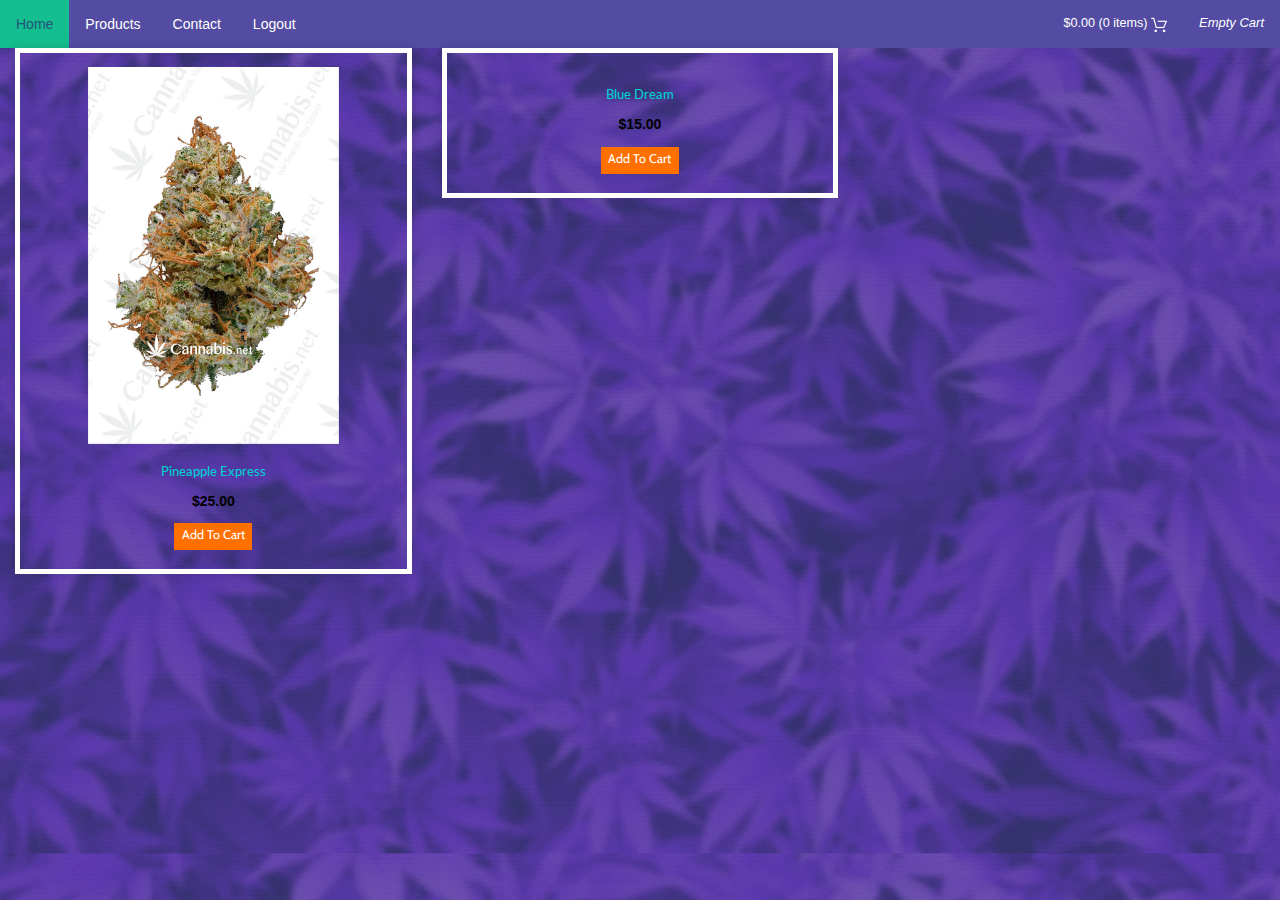
==== commit d5895fe6: "transfer" ====
--- a/project_logport/products.html
+++ b/project_logport/products.html
@@ -38,12 +38,12 @@
 <body> 
     <!--Header--> 
         <ul> 
-       <li><a href="/project_logport/index.html">Home</a></li> 
+          <li><a href="/project_logport/index.html">Home</a></li> 
           <li><a href="/project_logport/products.html">Products</a></li>
           <li><a href="/project_logport/contact.html">Contact</a></li>
           <li><a href="/project_logport/logout.html">Logout</a></li> 
-         <li style="float: right; font-style: italic"><a href="javascript:;" class="simpleCart_empty">Empty Cart</a></li>  
-          <li style="float:right">  
+          <li style="float: right; font-style: italic"><a href="javascript:;" class="simpleCart_empty">Empty Cart</a></li>  
+          <li style="float:right">   
               <div class="cart box_1"> 
 						<a href="checkout.html">
 							<h3> <div class="total">
@@ -58,7 +58,7 @@
         </ul>  
     <!--//Header-->   
 
-    <!--Products-->  
+    <!--Products-->   
     <div class="mid-popular">
 				<div class="col-sm-4 item-grid item-gr  simpleCart_shelfItem">
 							<div class="grid-pro">
@@ -93,8 +93,8 @@
 									</figure>	
 								</div>
 								<div class="women"> 
-									<h6><a href="single.html">Sed ut perspiciatis unde</a></h6>
-									<p ><del>$100.00</del><em class="item_price">$70.00</em></p>
+									<h6><a href="single.html">Blue Dream</a></h6>
+									<p ><em class="item_price">$15.00</em></p> 
 									<a href="#" data-text="Add To Cart" class="but-hover1 item_add">Add To Cart</a>
 								</div>
 							</div>
--- a/project_logport/css/style.css
+++ b/project_logport/css/style.css
@@ -22,4 +22,5 @@
 /* Change the link color to #111 (black) on hover */
 li a:hover {
     background-color: #15BE8E; 
+    text-decoration: none; 
 }  --- a/project_logport/css/style.css
+++ b/project_logport/css/style.css
@@ -22,4 +22,5 @@
 /* Change the link color to #111 (black) on hover */
 li a:hover {
     background-color: #15BE8E; 
+    text-decoration: none; 
 }  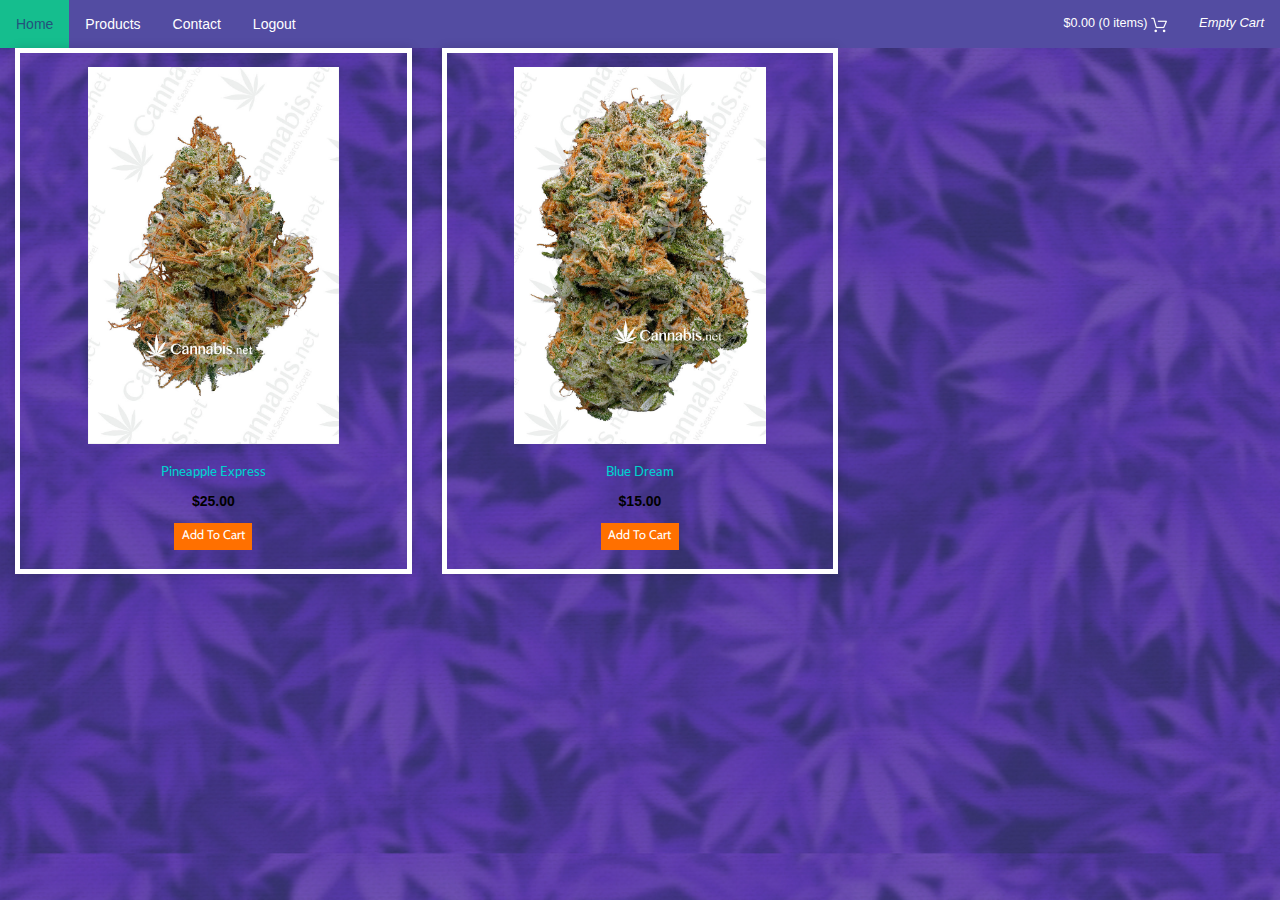
==== commit bf5cfff0: "Big changes!!!" ====
--- a/project_logport/products.html
+++ b/project_logport/products.html
@@ -64,25 +64,31 @@
 							<div class="grid-pro">
 								<div  class=" grid-product " >
 									<figure>		
-										<a href="single.html">
+										<a href="/web/single.html"> 
 											<div class="grid-img">
 												<img  src="images/pr1.jpg" class="img-responsive" alt="">
-											</div> 		
-										</a>		
+											</div> 	
+                                            <div class="grid-img">
+												<img  src="images/pr1_1.jpg" class="img-responsive"  alt="">
+											</div>	
+                                            <div class="grid-img">
+												<img  src="images/pr1.jpg" class="img-responsive" alt="">
+											</div>  
+										</a>		 
 									</figure>	
 								</div>
 								<div class="women">
-									<h6><a href="single.html">Pineapple Express</a></h6>
+									<h6><a href="/web/single.html">Pineapple Express</a></h6>
 									<p ><em class="item_price">$25.00</em></p>
 									<a href="#" data-text="Add To Cart" class="but-hover1 item_add">Add To Cart</a>
 								</div>
-							</div>
+							</div> 
 						</div>
 						<div class="col-sm-4 item-grid item-gr simpleCart_shelfItem">
 							<div class="grid-pro">
-								<div  class=" grid-product " >
+								<div  class=" grid-product " > 
 									<figure>		
-										<a href="single.html">
+										<a href="/web/single.html">
 											<div class="grid-img">
 												<img  src="images/pr3.jpg" class="img-responsive" alt="">
 											</div>
@@ -92,8 +98,8 @@
 										</a>		
 									</figure>	
 								</div>
-								<div class="women"> 
-									<h6><a href="single.html">Blue Dream</a></h6>
+								<div class="women">  
+									<h6><a href="/web/single.html">Blue Dream</a></h6>
 									<p ><em class="item_price">$15.00</em></p> 
 									<a href="#" data-text="Add To Cart" class="but-hover1 item_add">Add To Cart</a>
 								</div>
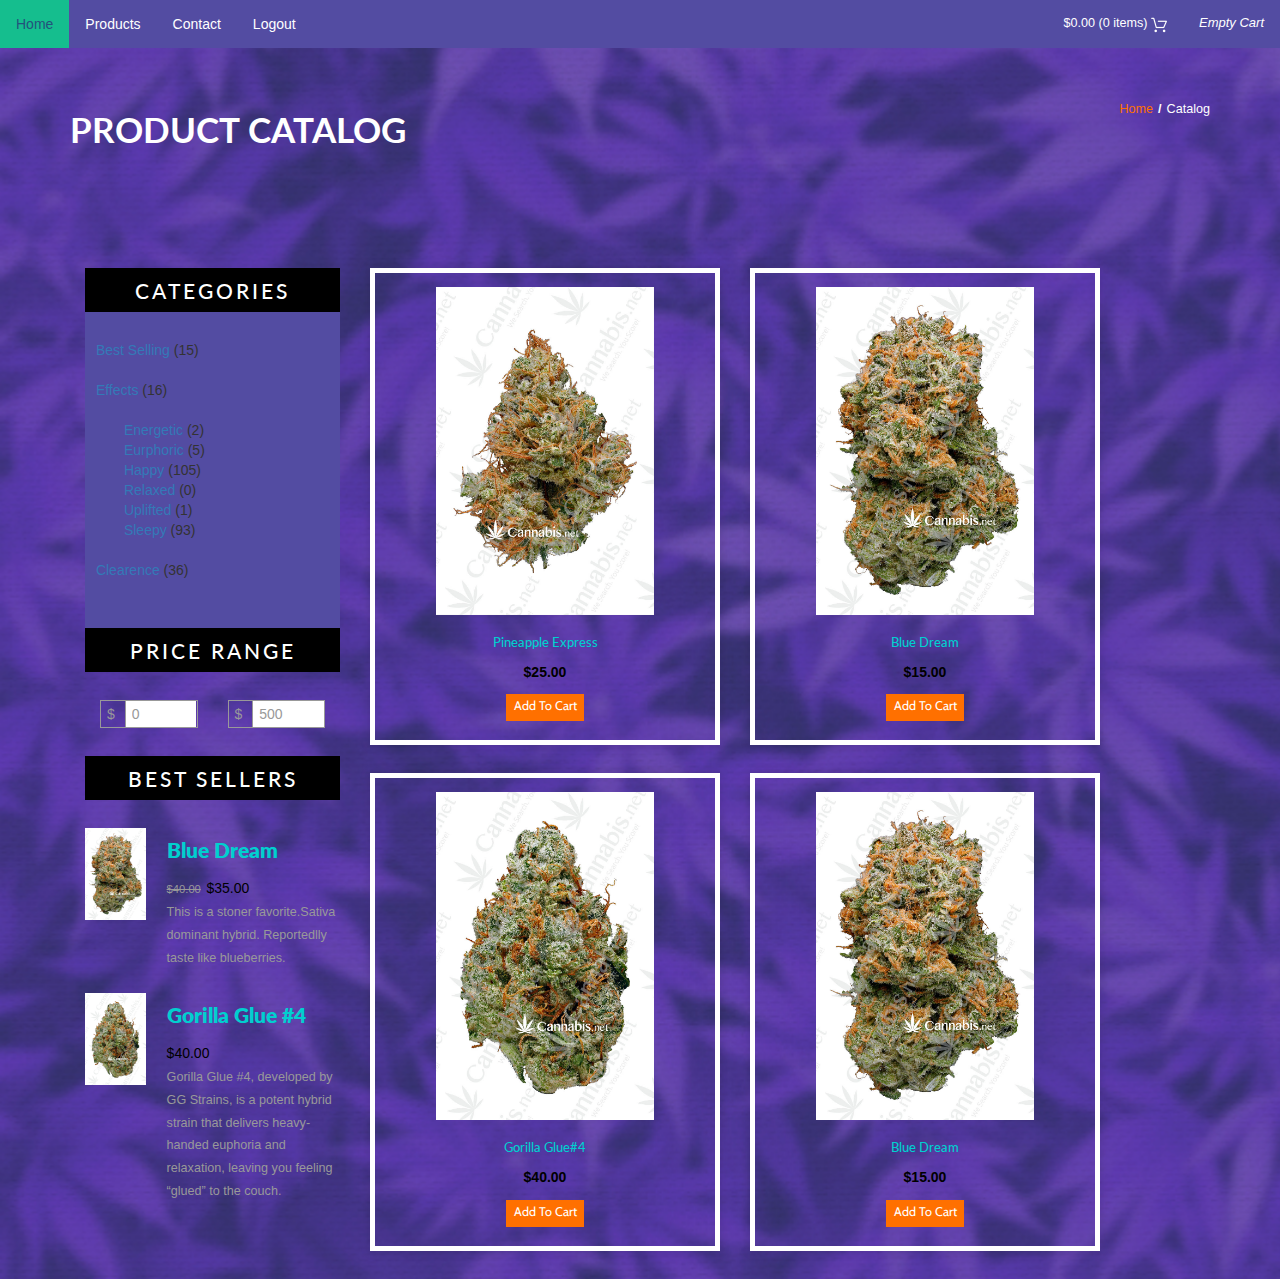
==== commit bd3adc78: "12/3 Update" ====
--- a/project_logport/products.html
+++ b/project_logport/products.html
@@ -23,7 +23,7 @@
 <!-- for bootstrap working -->
        <script type="text/javascript" src="js/bootstrap-3.1.1.min.js"></script>
 <!-- //for bootstrap working -->
-<!-- animation-effect -->
+<!-- animation-effect --> 
     <link href="css/animate.min.css" rel="stylesheet"> 
     <script src="js/wow.min.js"></script>
     <script>
@@ -57,6 +57,90 @@
             <!--When the user signs out it should link back to the login page-->
         </ul>  
     <!--//Header-->   
+    <!--banner-->
+<div class="banner-top">
+	<div class="container">
+		<h2 class="animated wow fadeInLeft" data-wow-delay=".5s">Product Catalog</h2>
+		<h3 class="animated wow fadeInRight" data-wow-delay=".5s"><a href="/project_logport/index.html">Home</a><label>/</label>Catalog</h3>
+		<div class="clearfix"> </div> 
+	</div>
+</div>  
+    <!--content--> 
+		<div class="product">
+			<div class="container">
+		<div class="col-md-3 product-bottom ">
+			<!--categories-->
+			<div class="categories animated wow fadeInUp animated" data-wow-delay=".5s" >
+					<h3>Categories</h3>
+					<ul class="cate">
+						<i class="glyphicon glyphicon-menu-right" ></i><a href="products.html">Best Selling</a> <span>(15)</span><br> <br>
+						<i class="glyphicon glyphicon-menu-right" ></i><a href="products.html">Effects</a> <span>(16)</span><br> <br> 
+							<ul> 
+								<i class="glyphicon glyphicon-menu-right" ></i><a href="products.html">Energetic</a> <span>(2)</span><br>
+								<i class="glyphicon glyphicon-menu-right" ></i><a href="products.html">Eurphoric</a> <span>(5)</span><br>
+				                <i class="glyphicon glyphicon-menu-right" ></i><a href="products.html">Happy</a> <span>(105)</span><br>
+								<i class="glyphicon glyphicon-menu-right" ></i><a href="products.html">Relaxed</a> <span>(0)</span><br>
+								<i class="glyphicon glyphicon-menu-right" ></i><a href="products.html">Uplifted</a> <span>(1)</span><br>
+								<i class="glyphicon glyphicon-menu-right" ></i><a href="products.html">Sleepy</a> <span>(93)</span><br> <br> 
+							</ul> 
+                        <i class="glyphicon glyphicon-menu-right" ></i><a href="products.html">Clearence</a> <span>(36)</span><br> <br> 
+					</ul> 
+				</div> 
+		<!--//menu-->  
+		<!--price-->
+				<div class="price animated wow fadeInUp animated" data-wow-delay=".5s" >
+					<h3>Price Range</h3>
+					<div class="price-head">
+					<div class="col-md-6 price-head1">
+                                        <div class="price-top1">
+                                            <span class="price-top">$</span>
+                                            <input type="text"  value="0">
+                                        </div>
+                                    </div>
+									<div class="col-md-6 price-head2">
+                                        <div class="price-top1">
+                                            <span class="price-top">$</span>
+                                            <input type="text"  value="500">
+                                        </div>
+                                    </div>
+									<div class="clearfix"></div>
+                                    </div>
+                                    </div>
+			<!--//price--> 
+			<div class="sellers animated wow fadeInDown" data-wow-delay=".5s">
+					
+								<h3 class="best">BEST SELLERS</h3>
+					<div class="product-head">
+					<div class="product-go">
+						<div class=" fashion-grid">
+									<a href="single.html"><img class="img-responsive " src="/project_logport/images/pr2.jpg" alt=""></a>
+									
+								</div>
+							<div class=" fashion-grid1">
+								<h6 class="best2"><a href="single.html">Blue Dream </a></h6>
+								<span class=" price-in1"> <del>$40.00</del>$35.00</span>
+								<p>This is a stoner favorite.Sativa dominant hybrid. Reportedlly taste like blueberries. </p>
+							</div> 
+								 
+							<div class="clearfix"> </div>
+							</div>
+							<div class="product-go">
+						<div class=" fashion-grid">
+									<a href="single.html"><img class="img-responsive " src="/project_logport/images/pr3.jpg" alt=""></a>
+									 
+								</div> 
+							<div class=" fashion-grid1">
+								<h6 class="best2"><a href="single.html">Gorilla Glue #4 </a></h6>
+								<span class=" price-in1"> $40.00</span> 
+								<p>Gorilla Glue #4, developed by GG Strains, is a potent hybrid strain that delivers heavy-handed euphoria and relaxation, leaving you feeling “glued” to the couch.</p>  
+							</div>
+							<div class="clearfix"> </div>
+                        </div> 
+
+							</div> 
+				</div>
+				<!----> 
+                </div> 
 
     <!--Products-->   
     <div class="mid-popular">
@@ -105,9 +189,82 @@
 								</div>
 							</div>
                         </div> 
+        					<div class="col-sm-4 item-grid item-gr simpleCart_shelfItem">
+							<div class="grid-pro">
+								<div  class=" grid-product " > 
+									<figure>		
+										<a href="/web/single.html">
+											<div class="grid-img">
+												<img  src="images/pr3.jpg" class="img-responsive" alt="">
+											</div>
+											<div class="grid-img">
+												<img  src="images/pr3.jpg" class="img-responsive"  alt="">
+											</div>			
+										</a>		 
+									</figure>	
+								</div>
+								<div class="women">  
+									<h6><a href="/web/single.html">Gorilla Glue#4 </a></h6>
+									<p ><em class="item_price">$40.00</em></p>  
+									<a href="#" data-text="Add To Cart" class="but-hover1 item_add">Add To Cart</a>
+								</div>
+							</div> 
+                        </div>
+                        			<div class="col-sm-4 item-grid item-gr simpleCart_shelfItem">
+							<div class="grid-pro">
+								<div  class=" grid-product " > 
+									<figure>		
+										<a href="/web/single.html">
+											<div class="grid-img">
+												<img  src="images/pr3.jpg" class="img-responsive" alt="">
+											</div>
+											<div class="grid-img">
+												<img  src="images/pr2.jpg" class="img-responsive"  alt="">
+											</div>			
+										</a>		
+									</figure>	
+								</div>
+								<div class="women">  
+									<h6><a href="/web/single.html">Blue Dream</a></h6>
+									<p ><em class="item_price">$15.00</em></p> 
+									<a href="#" data-text="Add To Cart" class="but-hover1 item_add">Add To Cart</a>
+								</div>
+							</div>
+                        </div> 
+        
 					<div class="clearfix"></div>
     </div> 
     <!--Products--> 
+                <div class="clearfix"></div> 
+    <!-- footer -->
+<!--
+	<div class="footer">
+		<div class="container">
+		<div class="footer-top">
+		<div class="col-md-9 footer-top1">
+		</div>
+			<div class="copy-right animated wow fadeInUp" data-wow-delay=".5s">
+				<p>&copy 2017 Dirty Boiz and Moore | All rights reserved</p>
+			</div>
+		</div>
+	</div>  
+-->
+<!-- //footer -->
+<script src="js/imagezoom.js"></script>
+
+	<!-- jQuery (necessary for Bootstrap's JavaScript plugins) -->
+<script defer src="js/jquery.flexslider.js"></script>
+<link rel="stylesheet" href="css/flexslider.css" type="text/css" media="screen" />
+
+<script>
+// Can also be used with $(document).ready()
+$(window).load(function() {
+  $('.flexslider').flexslider({
+    animation: "slide",
+    controlNav: "thumbnails"
+  });
+});
+</script> 
 </body>  
   
 </html>    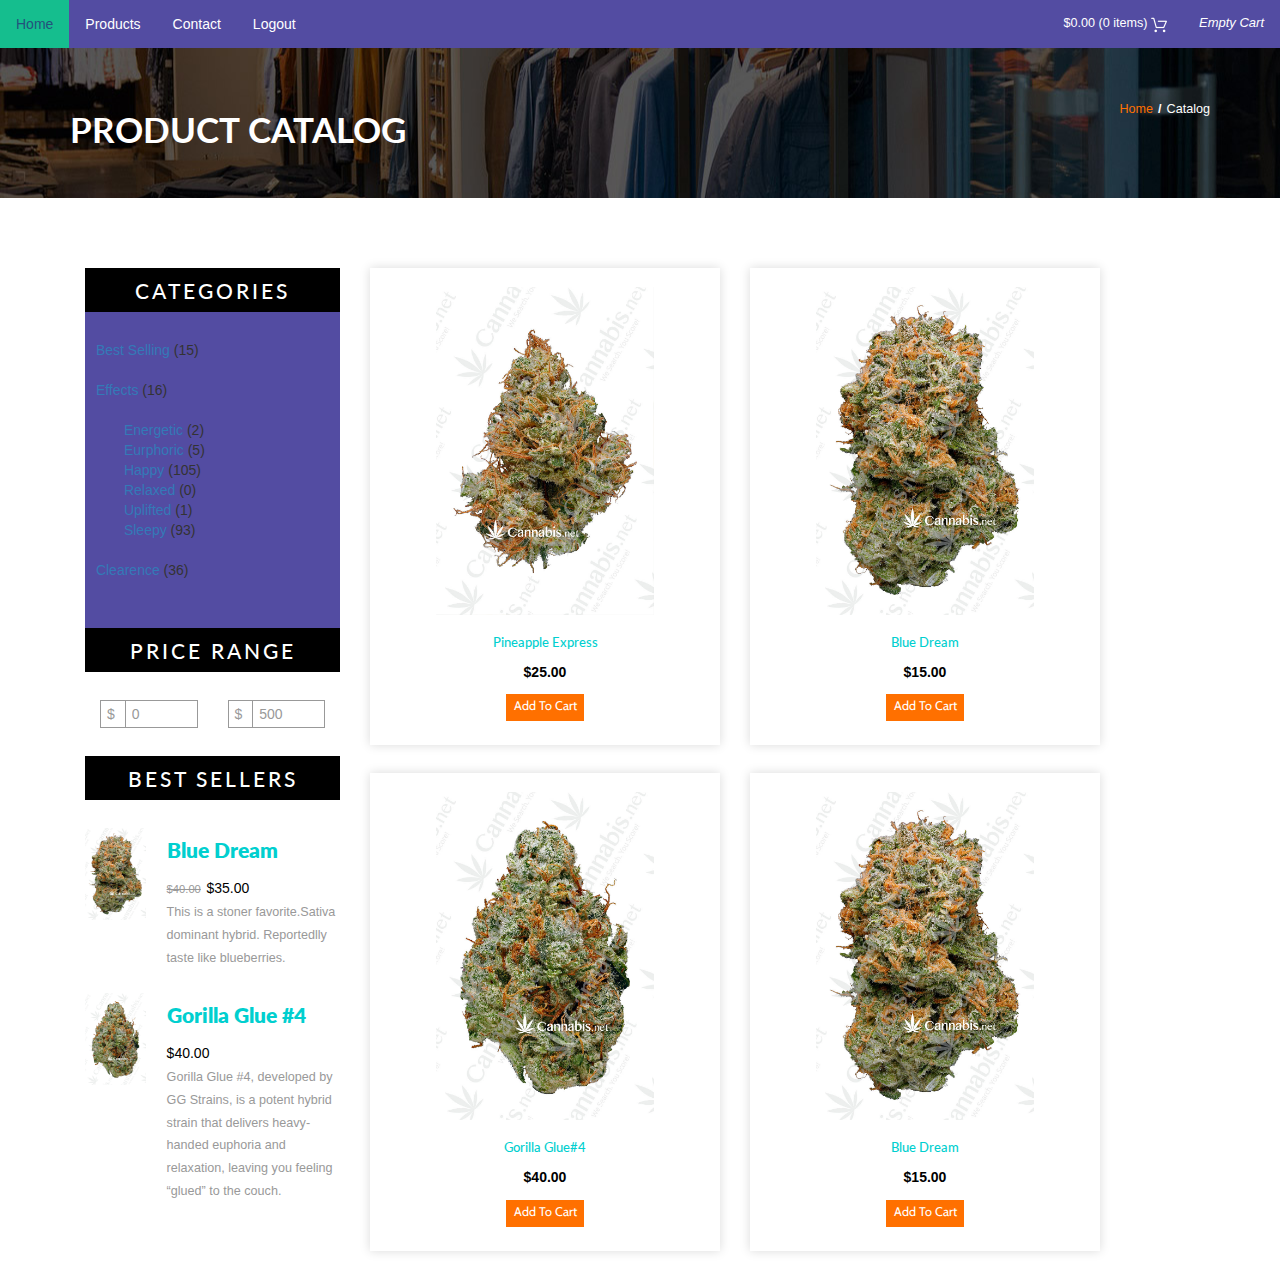
==== commit 72e47675: "hi" ====
--- a/project_logport/products.html
+++ b/project_logport/products.html
@@ -2,13 +2,12 @@
 <html>
    <head>
         <link type="text/css" rel="stylesheet" href="/project_logport/css/style.css"/>
-        <link type="text/css" rel="stylesheet" href="/project_logport/css/imported.css"/>      
-        <title>Home Page</title>
+        <link type="text/css" rel="stylesheet" href="/web/css/style.css"/>      
+        <title>Home Page</title> 
  <!-- for-mobile-apps -->
             <meta name="viewport" content="width=device-width, initial-scale=1">
             <meta http-equiv="Content-Type" content="text/html; charset=utf-8" />
-            <meta name="keywords" content="Classic Style Responsive web template, Bootstrap Web Templates, Flat Web Templates, Android Compatible web template, 
-            Smartphone Compatible web template, free webdesigns for Nokia, Samsung, LG, SonyEricsson, Motorola web design" />
+            <meta name="keywords" content="" />
             <script type="application/x-javascript"> addEventListener("load", function() { setTimeout(hideURLbar, 0); }, false);
                     function hideURLbar(){ window.scrollTo(0,1); } </script>
 <!-- //for-mobile-apps -->
@@ -236,19 +235,7 @@
     </div> 
     <!--Products--> 
                 <div class="clearfix"></div> 
-    <!-- footer -->
-<!--
-	<div class="footer">
-		<div class="container">
-		<div class="footer-top">
-		<div class="col-md-9 footer-top1">
-		</div>
-			<div class="copy-right animated wow fadeInUp" data-wow-delay=".5s">
-				<p>&copy 2017 Dirty Boiz and Moore | All rights reserved</p>
-			</div>
-		</div>
-	</div>  
--->
+    <!-- footer --> 
 <!-- //footer -->
 <script src="js/imagezoom.js"></script>
 
--- a/web/css/style.css
+++ b/web/css/style.css
@@ -0,0 +1,2451 @@
+/*--
+Author: W3layouts
+Author URL: http://w3layouts.com
+License: Creative Commons Attribution 3.0 Unported
+License URL: http://creativecommons.org/licenses/by/3.0/
+--*/
+html, body{
+    font-size: 100%;
+	background:	#fff;
+	font-family: 'Cabin', sans-serif;
+}
+p{
+	margin:0;
+}
+h1,h2,h3,h4,h5,h6{
+	margin:0;
+}
+ul,label{
+	margin:0;
+	padding:0;
+}
+ a{
+	transition:.5s ease-in-out;
+	-webkit-transition:.5s ease-in-out;
+	-moz-transition:.5s ease-in-out;
+	-o-transition:.5s ease-in-out;
+	-ms-transition:.5s ease-in-out;
+}
+/*-- header --*/
+.header-grid{
+	padding:0.3em 0;
+	background: #2f2f2f;
+	/*-
+	border-bottom:1px solid #DEDEDE;
+	-*/
+}
+.logo-nav{
+	padding:1em 0;
+}
+.header-left{
+	float:left;
+	margin-top: 7px;
+}
+.header-left ul li,.header-right ul li{
+	display:inline-block;
+	font-size:14px;
+	color:#fff;
+	margin: 0 1em;
+}
+.header-left ul li i,.header-right ul li i{
+	left:-.5em;
+}
+.header-left ul li a,.header-right ul li a{
+	text-decoration:none;
+	color:#fff;
+}
+.header-left ul li a:hover,.header-right ul li a:hover{
+	color:#FF7000;
+}
+.header-right1{
+	float:left;
+	margin-top: 7px;
+}
+.header-right2{
+	float:right;
+}
+.header-right {
+    float: right;
+	width: 30%;
+}
+.logo-nav-left {
+    padding: 0;
+	height:auto;
+}
+.logo-nav-left h1 {
+	font-size:2.5em;
+   text-transform: uppercase;
+    font-family: 'Lato', sans-serif;
+    font-weight: 700;
+}
+.logo-nav-left h1 a{
+	
+	    color:#01CFCF;
+    text-decoration: none;
+    
+}
+.logo-nav-left h1 a span{
+    color: #000;
+	font-weight: 300;
+}
+
+.logo-nav-left1 ul li a{
+	font-size:1em;
+    color: #222;
+    text-decoration: none;
+	padding: 0;
+    margin: 0 1em;
+}
+.logo-nav-left1 ul li.active a.act{
+	color:#01CFCF !important;
+}
+ul.nav.navbar-nav {
+    float: right;
+}
+ul.nav.navbar-nav  li a{
+   padding:0;
+   margin:1em;
+}
+.navbar-default .navbar-nav > .active > a, .navbar-default .navbar-nav > .active > a:hover, 
+.navbar-default .navbar-nav > .active > a:focus {
+    color: #01CFCF;
+}
+/*----*/
+.box_1 {
+  float: right;
+}
+.box_1 h3 {
+  color:#fff;
+  font-size: 0.9em;
+  margin: 0;
+}
+.total {
+  display: inline-block;
+  vertical-align: middle;
+}
+.box_1 a img {
+  margin: 3px 0 0 0px;
+}
+.box_1 p {
+	margin: 0;
+    color: #fff;
+    font-size: 14px;
+}
+a.simpleCart_empty {
+	color:#fff;
+    font-size: 13px;
+    text-decoration: none;
+    text-align: right;
+    display: block;
+}
+.multi-column-dropdown li a {
+    color: #999 !important;
+}
+.navbar-default .navbar-nav > .active > a, .navbar-default .navbar-nav > .active > a:hover, .navbar-default .navbar-nav > .active > a:focus {
+    background-color: transparent;
+}
+.navbar-default .navbar-collapse, .navbar-default .navbar-form {
+    border: none;
+}
+.nav .open > a{
+    color: #01CFCF;
+}
+.navbar-default {
+    background: none;
+    border: none;
+}
+.navbar-collapse {
+    padding: 0;
+}
+ul.multi-column-dropdown h6 {
+    font-size: 1.5em;
+    color:#222222;
+    margin: 0 0 1em;
+    padding-bottom: 1em;
+    border-bottom: 1px solid #E4E4E4;
+    text-transform: capitalize;
+}
+.multi-column-dropdown li {
+    list-style-type: none;
+    margin: 7px 0;
+}
+.multi-column-dropdown li a {
+    display: block;
+    clear: both;
+    line-height: 1.428571429;
+    color: #999 !important;
+    white-space: normal;
+	font-weight:500 !important;
+}
+.multi-column-dropdown li a:hover {
+    color: #FF7000 !important;
+}
+.dropdown-menu.multi {
+    min-width: 700px;
+    padding: 30px 30px;
+}
+.nav .open > a, .nav .open > a:hover, .nav .open > a:focus {
+    background: none;
+    border: none;
+}
+.navbar-default .navbar-nav > .open > a, .navbar-default .navbar-nav > .open > a:hover, .navbar-default .navbar-nav > .open > a:focus {
+    background-color: transparent;
+}
+.nav > li > a:hover {
+    background: none;
+	color:#01CFCF !important;
+}
+
+.navbar {
+    min-height: auto;
+    margin-bottom: 0px;
+}
+.dropdown-menu {
+    top: 131%;
+    left: -159%;
+}
+.multi1{
+	left: -330%;
+}
+.row1 {
+    padding-left: 0;
+	padding-right:7px;
+}
+.row2{
+	padding-right: 0;
+	padding-left:7px;
+}
+.row-top {
+    margin-top: 1em;
+}
+/*-- //header --*/
+/*-- banner section --*/
+#slideshow-controller {
+  position: absolute;
+  bottom: 10px;
+  left: 45%;
+}
+#slideshow-banner ul { 
+	position: relative; 
+}
+#slideshow-banner ul .slideshow-item { 
+	position: absolute; 
+}
+#controller-left {
+  position: absolute;
+  left: 2%;
+  top: 45%;
+  cursor: pointer;
+}
+#controller-right {
+  position: absolute;
+  right: 2%;
+  top: 45%;
+  cursor: pointer;
+}
+.controller-item {
+  display: inline-block;
+  width: 10px;
+  height: 10px;
+  background: #f00;
+  margin-right: 10px;
+  border-radius: 10px;
+  opacity: 0.5;
+  cursor: pointer;
+}
+.controller-item-hover {
+  opacity: 1;
+  background: #ccc;
+  transform: rotateX(360deg);
+  transition: transform 2s;
+}
+.slideshow-transform {
+  transform: scale(1.5, 1.5);
+  transition: transform 5s;
+}
+* 	{ 
+	margin:0; 
+	padding:0; 
+}
+div#slideshow-banner { 
+	height:500px; 
+	width:100%; 
+	overflow:hidden; 
+	position:relative; 
+	margin:0px auto; 
+}
+div#slideshow-banner ul ,div#slideshow-banner ul li { 
+	width:100%; 
+	height:100%; 
+}
+div#slideshow-banner ul li img{
+	width:100%;
+	height:100%;
+} 
+ul li {
+	list-style-type:none;
+}
+/*-- /banner section --*/
+#flexiselDemo1 ,#flexiselDemo2{
+	display: none;
+}
+.nbs-flexisel-container {
+	position: relative;
+	max-width: 100%;
+}
+.nbs-flexisel-ul {
+	position: relative;
+	width: 9999px;
+	list-style-type: none;
+	text-align:center;
+}
+.nbs-flexisel-inner {
+	overflow: hidden;
+	width:90%;
+	margin: 0 auto;
+}
+.nbs-flexisel-item {
+	float: left;
+	position: relative;
+	line-height: 0px;
+}
+.nbs-flexisel-item > img {
+	cursor: pointer;
+	position: relative;	
+}
+/*---- Navigation ---*/
+.nbs-flexisel-nav-left, .nbs-flexisel-nav-right {
+	width:40px;
+	height:40px;
+	position: absolute;
+	cursor: pointer;
+	z-index: 100;
+}
+.nbs-flexisel-nav-left {
+	left: 8px;
+	background: url(../images/ar.png) no-repeat 0px 0px ;
+}
+.nbs-flexisel-nav-right {
+	right: 0px;
+	background: url(../images/ar1.png) no-repeat 0px 0px;
+}
+.banner-right {
+        width: 39%;
+    background: rgba(0, 0, 0, 0.59);
+    height: auto;
+    min-height: 590px;
+}
+.banner-grid{
+	background:#fff;
+	width:50%;
+	margin:4.5em auto;
+}
+.banner-grid h2{
+	background:#000;
+	padding:0.4em 0;
+	color:#fff;
+	font-size:1.7em;
+	font-family: 'Lato', sans-serif;
+}
+.wome{
+	padding:2em ;
+}
+/*-- /banner section --*/
+
+.banner{
+    min-height: 590px;
+    background:  url(../images/15.jpg) no-repeat;
+	width:100%;
+	background-size:cover;
+}
+.ba-price{
+	line-height:1.3em ;
+}
+
+/*--content--*/
+.col-pic{
+	position:absolute;
+	top:0;
+	background:rgba(0, 0, 0, 0.42);
+	width:100%;
+	height:100%;
+	text-align:center;
+	padding-top: 13.5em;
+}
+.col-pic p{
+	color:#fff;
+	font-size:1.1em;
+}
+.col-pic h5{
+	color: #01CFCF;
+    font-size: 3em;
+    font-family: 'Lato', sans-serif;
+}
+
+/*--//--*/
+.col-m1 {
+    padding: 0;
+}
+.col-2 {
+    padding: 0;
+}
+.col-m2 {
+    padding: 0;
+    background: #D6D6D6;
+}
+.col-p {
+    padding:2.9em 2em;
+	text-align:right;
+}
+.col-p h5{
+	color:#000;
+	font-size:2.2em;
+    font-family: 'Lato', sans-serif;
+    font-weight: 700;	
+}
+.col-p p{
+	color:#999;
+	font-size:1em;
+    line-height: 1.8em;
+    margin: 0.5em 0 1em;	
+}
+
+a.shop {
+  position: relative;
+  overflow: hidden;
+  color: #01CFCF;
+  text-decoration: none;
+  border-bottom: 2px solid #01CFCF;
+  font-weight: normal;
+  line-height: normal;
+  font-size: 1.1em;
+    text-decoration: none;
+}
+a.shop:before {
+  -moz-transition: max-width 0.2s ease-out;
+  -o-transition: max-width 0.2s ease-out;
+  -webkit-transition: max-width 0.2s ease-out;
+  transition: max-width 0.2s ease-out;
+  content: attr(data-hover);
+  position: absolute;
+  top: 0;
+  left: 0;
+  overflow: hidden;
+  white-space: nowrap;
+  max-width: 0;
+  color: #000;
+}
+a.shop:hover:before {
+  max-width: 100%;
+}
+a.shop:before {
+  border-bottom: 2px solid #000;
+}
+/*----*/
+
+/*----*/
+.col-md1 {
+    padding: 0;
+}
+.col-md2 {
+    padding: 3.8em 2.5em;
+}
+.women {
+    text-align: center;
+	    margin-top: 1em;
+}
+.women h6 {
+    font-size: 1.15em;
+	margin-top:0.4em;
+	font-family: 'Lato', sans-serif;
+}
+.women h6 a{
+    color:#01CFCF;
+	text-decoration:none;
+}
+.women h6 a:hover {
+    color: #000000;
+}
+.women p {
+    font-size: 1em;
+    color: #999;
+    margin: 0.9em 0;
+}
+.women p del{
+    font-size: 0.9em;
+	margin-right:4px;
+}
+em.item_price {
+    font-style: normal;
+    color: #000;
+    font-weight: 600;
+}
+
+.but,
+[class*="but-"] {
+	position: relative;
+	display: inline-block;
+	overflow: hidden;
+	padding: 0 0.6em;
+	height: 27px;
+	font: 300 1em/3.5em 'Cabin', sans-serif;
+	text-decoration: none;
+      line-height: 1.9em;
+	color: #fff;
+	background: #FF7000;
+	-moz-transition: ease 0.35s all;
+	-ms-transition: ease 0.35s all;
+	-o-transition: ease 0.35s all;
+	-webkit-transition: ease 0.35s all;
+	transition: ease 0.35s all;
+	text-decoration:none;
+	font-size:0.9em;
+}
+.but:hover,
+[class*="but-"]:hover {
+	background:#01CFCF;
+	color:#fff;
+	text-decoration:none;
+}
+
+.but-hover1:hover {
+	line-height: 7.4em;
+}
+.but-hover1:before {
+	content: attr(data-text);
+	color: #fff;
+	position: absolute;
+	top: -2.75em;
+}
+/*-----*/
+.item {
+    padding: 2em;
+}
+ a.shop-2{
+    text-decoration: none;
+    color: #000;
+    border-bottom: 1px solid #000;
+    font-size: 1.2em;
+    display: inline-block;
+    transform: rotate(90deg);
+    position: absolute;
+    top: 42%;
+    right: 0%;
+}
+ a.shop-2:hover{
+    color: #01CFCF;
+    border-bottom: 1px solid #01CFCF;
+}
+
+/*--social--*/
+.social {
+    padding: 5em 0;
+}
+.social a{
+    color:#000;
+	font-size:2em;
+	    text-decoration: none;
+}
+/*--social--*/
+
+/* Shop */
+
+.grid-pro .grid-product figure {
+  position: relative;
+  display: block;
+  overflow: hidden;
+  margin: 0 0 20px 0;
+  width: 100%;
+}
+.grid-pro .grid-product figure:hover .grid-img + .grid-img{
+  right: 100%;
+}
+
+
+.grid-pro .grid-product figure > a {
+  display: block;
+  float: left;
+  width: 100%;
+  z-index: 1;
+}
+.grid-pro .grid-product figure > a .grid-img {
+  width: 100%;
+  line-height: 0;
+  will-change: right;
+  -moz-transform: translateZ(0);
+  -webkit-transform: translateZ(0);
+  transform: translateZ(0);
+}
+.grid-pro .grid-product figure > a .grid-img img {
+  width: 100%;
+}
+.grid-pro .grid-product figure > a .grid-img + .grid-img {
+  position: absolute;
+  top: 0;
+  right: 0;
+  -moz-transition: right 0.7s cubic-bezier(0.75, 0, 0.175, 1), opacity 0.7s cubic-bezier(0.75, 0, 0.175, 1);
+  -o-transition: right 0.7s cubic-bezier(0.75, 0, 0.175, 1), opacity 0.7s cubic-bezier(0.75, 0, 0.175, 1);
+  -webkit-transition: right 0.7s cubic-bezier(0.75, 0, 0.175, 1), opacity 0.7s cubic-bezier(0.75, 0, 0.175, 1);
+  transition: right 0.7s cubic-bezier(0.75, 0, 0.175, 1), opacity 0.7s cubic-bezier(0.75, 0, 0.175, 1);
+}
+.grid-pro .grid-product figure > a .grid-img + .grid-img img {
+  max-width: none;
+}
+
+.grid-product {
+    width: 70%;
+    margin: 0 auto;
+}
+/*-- footer --*/
+.footer{
+	background:#2E2E2E;
+	padding:3em 0;
+}
+.footer-top1 h4{
+    color: #fff;
+    font-size: 2em;
+	font-family: 'Lato', sans-serif;
+    font-weight: 700;
+}
+.footer-top1 p{
+    color: #999;
+    font-size: 1em;
+    line-height: 2em;
+    margin-top: 0.5em;
+}
+.footer-top2 {
+    margin-top: 2em;
+	text-align: right;
+}
+.footer-top2 a{
+    color: #fff;
+    font-size: 1em;
+	padding:0.5em 1em;
+	border:1px solid #fff;
+	text-decoration:none;
+	display: inline-block;
+}
+.footer-top2 a:hover{
+    color: #fff;
+	background:#01CFCF;
+	text-decoration:none;
+}
+.footer-top {
+    padding-bottom: 4em;
+}
+.footer-grid h3{
+	font-size:2em;
+	color:#fff;
+	margin:0 0 1.5em;
+    font-family: 'Lato', sans-serif;
+    font-weight: 700;	
+}
+.footer-grid p{
+	font-size:14px;
+	color:#999;
+	line-height:1.8em;
+	margin:0;
+}
+.footer-grid p span{
+	display:block;
+	margin:1em 0 0;
+}
+.footer-grid ul li{
+	list-style-type:none;
+	color:#999;
+	font-size:1em;
+}
+.foot-mid {
+    padding: 1em 0;
+    margin: 1em 0;
+    display: block;
+    border-bottom: 1px solid rgba(193, 189, 189, 0.44);
+    border-top: 1px solid rgba(193, 189, 189, 0.44);
+}
+.footer-grid ul li i{
+	color: #999;
+    margin-right: 1em;
+}
+.footer-grid ul li span{
+	display:block;
+	margin-left: 3em;
+}
+.footer-grid ul li a{
+	color:#999;
+	text-decoration:none;
+}
+.footer-grid ul li a:hover{
+	color:#fff;
+}
+
+.footer-grid input[type="text"] {
+    outline: none;
+    padding: 14px 10px;
+    color: #848484;
+    font-size: 16px;
+    border: 1px solid #dadada;
+    width: 68%;
+}
+.footer-grid input[type="submit"] {
+    color: #fff;
+    background:#01CFCF;
+    border: none;
+    padding: 13px 20px 14px;
+    font-size: 18px;
+    outline: none;
+    text-transform: uppercase;
+    margin: 0 0 0 -4px;
+}
+.footer-grid input[type="submit"]:hover {
+    background:#FF7000;
+	    transition: .5s ease-in-out;
+    -webkit-transition: .5s ease-in-out;
+    -moz-transition: .5s ease-in-out;
+    -o-transition: .5s ease-in-out;
+    -ms-transition: .5s ease-in-out;
+}
+.copy-right p{
+	text-align:center;
+	color:#999;
+	font-size:1em;
+	line-height:1.8em;
+}
+.copy-right p a{
+	color:#fff;
+	text-decoration:none;
+}
+.copy-right p a:hover{
+	color:#999;
+}
+.copy-right {
+    padding-top: 4em;
+}
+/*-- //footer --*/
+/*--product--*/
+.banner-top{
+	text-align: center;
+    width: 100%;
+    height: 150px;
+    display: block;
+    background: url(../images/back.jpg)no-repeat center;
+    padding: 3em 0;
+    background-size: cover;
+}
+.banner-top h2{
+	font-size:2.5em;
+	color:#fff;
+	float:left;
+	    font-family: 'Lato', sans-serif;
+    font-weight: 700;
+	    text-transform: uppercase;
+}
+.banner-top h3{
+	font-size:0.9em;
+	color:#fff;
+	margin-top:1em;
+	float:right;
+}
+.banner-top h3 a{
+	color:#FF7000;
+}
+.banner-top h3 label{
+	margin:0 0.4em;
+}
+	
+/*--banner--*/
+.categories h3, .price h3, .colors h3 ,.sellers h3 {
+    font-size: 1.5em;
+    color: #FFFFFF;
+    margin: 0;
+    padding: .5em;
+    background: #000000;
+    text-transform: uppercase;
+    text-align: center;
+    letter-spacing: 3px;
+    font-family: 'Lato', sans-serif;
+}
+ul.cate,.price-head,.color-top{
+    padding: 2em 0;
+}
+.product-head {
+    padding: 2em 0 0;
+}
+.categories ul li {
+    display: block;
+    color: #999;
+    font-size: 1em;
+    margin-bottom: 1em;
+}
+.categories ul li i{
+    margin-right: 1em;
+	color: #FF7000;
+}
+.categories ul li a:hover {
+    color: #01CFCF;
+}
+.categories ul li a {
+    color: #999;
+    text-decoration: none;
+}
+ul.cate ul {
+    margin-left: 2em;
+}
+.price-head1{
+	padding-left:0;
+}
+.price-head2{
+	padding-right:0;
+}
+/*--price--*/
+.price-top1 {
+    border: 1px solid #999;
+}
+span.price-top {
+    display: inline-block;
+    color:#999;
+    font-size: 1em;
+	    padding: 3px 6px;
+}
+.price-top1 input[type="text"] {
+    width: 75%;
+	border: none;
+	border-left: 1px solid #999;
+        padding: 3px 6px;
+    outline: none;
+	color: #999;
+    font-size: 1em;
+}
+/*--//price--*/
+/*--color--*/
+.color-top ul li{
+	display:inline-block;
+}
+.color-top ul li a{
+	text-decoration:none;
+}
+.color-top ul li a i{
+	width: 30px;
+    height: 30px;
+    display: block;
+    background: #d52685;
+    margin: 0 6px 5px;
+    border: 1px solid #8C8C8C;
+}
+.color-top ul li a i.color7{
+    background: #553a99;
+}
+.color-top ul li a i.color1{
+    background: #6cbc35;
+}
+.color-top ul li a i.color2{
+    background: #fd9f3e;
+}
+.color-top ul li a i.color3{
+    background: #08538c;
+}
+.color-top ul li a i.color4{
+    background: #fff;
+}
+.color-top ul li a i.color5{
+    background: #51B6F3;
+}
+.color-top ul li a i.color6{
+    background: #F93333;
+}
+/*--//color--*/
+/*----*/
+.fashion-grid {
+    float: left;
+    width: 24%;
+}
+h6.best2 {
+    font-size: 1.5em;
+	font-family: 'Lato', sans-serif;
+	    font-weight: 800;
+}
+h6.best2 a{
+    color:#01CFCF;
+	text-decoration:none;
+}
+h6.best2 a:hover {
+    color: #FF7000;
+}
+.fashion-grid1 {
+    float: right;
+    width: 68%;
+}
+span.price-in1 {
+    font-size: 1em;
+    padding: 0.5em 0 0.2em;
+    display: block;
+    color: #000;
+}
+span.price-in1 del{
+    font-size: 0.8em;
+    color: #999;
+	margin-right: 0.5em;
+}
+.fashion-grid1 p {
+    font-size: 0.9em;
+    line-height: 1.8em;
+    color: #999;
+}
+.product-go{
+	margin-bottom:1em;
+}
+/*----*/
+.mens-toolbar p {
+    color: #000;
+    font-size: 1em;
+	    display: inline-block;
+}
+.mens-toolbar p  select {
+    color: #000;
+    font-size: 0.9em;
+    outline: none;
+    cursor: pointer;
+    padding: 0.3em;
+	border:none;
+}
+.mens-toolbar {
+    padding: 0 1em 1em;
+}
+.showing{
+	margin:0 3em;
+}
+.product{
+	padding:5em 0 0;
+}
+.item-gr{
+	margin-bottom:2em;	
+}
+.item-gr:nth-child(7),.item-gr:nth-child(8),.item-gr:nth-child(9){
+	margin-bottom:0em;	
+}
+.grid-pro {
+    border: 1px solid #E2E2E2;
+    border: 5px solid #ffffff;
+    -webkit-box-shadow: 0 0 10px rgba(0, 0, 0, 0.15);
+    -moz-box-shadow: 0 0 10px rgba(0, 0, 0, 0.15);
+    box-shadow: 0 0 10px rgba(0, 0, 0, 0.15);
+    padding: 1em;
+}
+/*--//product--*/
+/*--single--*/
+.span_2_of_a1 h3 {
+	color: #000;
+    text-transform: uppercase;
+    font-size: 1.8em;
+        font-family: 'Lato', sans-serif;
+    font-weight: 700;
+}
+p.in-para{
+    color: #999;
+    font-size: 1em;
+    line-height: 2em;
+    margin: 1em 0;
+    border-bottom: 1px solid #f0f0f0;
+    border-top: 3px double #f0f0f0;
+    padding: 1em 0;
+}
+.price_single {
+	border-bottom: 1px solid #f0f0f0;
+    padding-bottom: 1em;
+}
+span.reducedfrom {
+	color: #01CFCF;
+    font-size: 1.5em;
+    float: left;
+}
+.price_single a {
+    float: right;
+    margin-top: 0.5em;
+}
+/*----*/
+/* start tabs */
+.sap_tabs{
+	padding: 1em 0;
+}
+.resp-tabs-list {
+	width: 100%;
+	list-style: none;
+	padding: 0;
+	background:#ECECEC;
+}
+.resp-tab-item:first-child{
+	border-left:none;
+}
+.resp-tab-item{
+	cursor: pointer;
+	padding: 12px 18px;
+	display: inline-block;
+	margin: 0 ;
+	text-align: center;
+	list-style: none;
+	float: left;
+	outline: none;
+	-webkit-transition: all 0.3s ease-out;
+	-moz-transition: all 0.3s ease-out;
+	-ms-transition: all 0.3s ease-out;
+	-o-transition: all 0.3s ease-out;
+	transition: all 0.3s ease-out;
+	    background: #ECECEC;
+}
+.resp-tab-active{
+	background:#FF7000;
+	color:#fff;	
+}
+.resp-tab-item span{
+	font-size:1em;
+}
+.resp-tabs-container {
+	padding: 0px;
+	clear: left;
+}
+h2.resp-accordion {
+	cursor: pointer;
+	padding: 5px;
+	display: none;
+}
+.resp-tab-content {
+	display: none;
+}
+.resp-content-active, .resp-accordion-active {
+   display: block;
+}
+h2.resp-accordion {
+	font-size:1em;
+	margin: 0px;
+	padding: 10px 15px;
+	background:#f77462;
+	margin:10px 0;
+	color:#fff;
+}
+h2.resp-accordion:hover{
+	background:#6CC5D9;
+	text-shadow: none;
+	color: #FFF;
+}
+.facts{
+	
+padding: 1em 0;
+}
+.facts p{
+	color:#999;
+	font-size:1em;
+	line-height:1.7em;
+	padding:0 0 1em;
+}
+.facts ul li{
+	list-style:none;
+	color:#999;
+	font-size:1em;
+	padding:0.3em 0;
+}
+.color {
+	background:#eee;
+	  margin: 1em 0;
+  padding: 1em;
+}
+.color p,.color span{
+	color:#000;
+	font-size:1em;
+	    float: left;
+		font-weight:300;
+}
+.color p{
+	width:40%;
+}
+.top-comment-left{
+	float: left;
+	width: 13%;
+}
+.top-comment-right{
+	float: left;
+	width:80%;
+	margin-left:1em;
+	background:#f8f8f8;
+	padding:0 2em 2em ;
+}
+.top-comment-right h6{
+	color:#000;
+	font-size:0.8em;
+}
+.top-comment-right p{
+	color:#000;
+	font-size:1em;
+	  margin: 1em 0em 0 1em;
+}
+a.add-re{
+	text-decoration: none;
+  color: #fff;
+  background: #01CFCF;
+  padding: 0.4em 0.8em;
+  font-size: 1em;
+  margin-top: 2em;
+  display: inline-block;
+}
+a.add-re:hover{	
+  background: #FF7000;
+}
+.top-comment-right h6 a{
+	color:#000;
+	font-size:1.5em;
+	text-decoration:none;
+}
+.comments-top-top {
+	margin: 2em 0;	
+}
+.col-md-si {
+    padding-top: 3em;
+}
+/*-- contact --*/
+.contact {
+    padding: 5em 0;
+}
+.contact h2{
+text-align: center;
+    font-size: 3.5em;
+    color: #01CFCF;
+    margin-bottom: 1em;
+       font-family: 'Lato', sans-serif;
+    font-weight: 700;
+}
+.contact-grid1{
+	text-align: center;
+    background:#EAEAEA;
+}
+.contact-grid1 i {
+    font-size: 1.5em;
+    color: #01CFCF;
+    margin-top: 1.4em;
+}
+.contact-grid1 h4{
+	    font-size: 1.5em;
+    color: #FF7000;
+    margin: 0em 0 0.4em;
+       font-family: 'Lato', sans-serif;
+    font-weight: 700;
+}
+.contact-grid1 p{
+	font-size:1em;
+	color:#999;
+	line-height:1.5em;
+	margin:0;
+}
+.contact-grid1 p a{
+	color:#999;
+	text-decoration:none;
+}
+.contact-grid1 p a:hover{
+	color:#01CFCF;
+}
+.contact-grid1 p span{
+	display:block;
+}
+.contact-form2 h4,.contact-me h4{
+	font-size:1em;
+	color:#797979;
+	margin:0 0 .5em;
+}
+.contact-form2 input[type="text"],.contact-form2 input[type="email"],.contact-me textarea{
+	outline:none;
+	padding:10px;
+	border:1px solid #DFDFDF;
+	background:none;
+	font-size:1em;
+	color:#999;
+	width:100%;
+}
+.contact-me textarea{
+	min-height:300px;
+	resize:none;
+}
+.contact-grids1 input[type="submit"]{
+	outline: none;
+    padding: 10px 0;
+    border: none;
+    background: #FF7000;
+    font-size: 1em;
+    color: #fff;
+    width: 30%;
+    margin: 1em 0 0 0em;
+}
+.contact-grids1 input[type="submit"]:hover{
+	background:#01CFCF;
+	    transition: 0.5s all;
+    -webkit-transition: 0.5s all;
+    -o-transition: 0.5s all;
+    -moz-transition: 0.5s all;
+    -ms-transition: 0.5s all;
+}
+.map iframe{
+	width:100%;
+	min-height:500px;
+}
+.contact-form2 {
+    margin-bottom: 2em;
+}
+/*----*/
+.contact-grid2{
+	    background: url(../images/co.jpg) no-repeat top;
+    background-size: cover;
+    -webkit-background-size: cover;
+    -o-background-size: cover;
+    -ms-background-size: cover;
+    -moz-background-size: cover;
+    min-height: 100px;
+}
+.contact-grid4{
+	background: url(../images/co1.jpg) no-repeat top;
+}
+.contact-grid5{
+	background: url(../images/co2.jpg) no-repeat top;
+}
+.contact-grid3 {
+    padding: 1.5em;
+}
+.contact-grid {
+    margin-bottom: 2em;
+}
+.contact-grid:nth-child(3) {
+    margin-bottom: 0em;
+}
+/*-- //contact --*/
+/*--login--*/
+.login {
+    padding: 5em 0 0em;
+}
+.login-mail{
+	border: 1px solid #E9E9E9;
+	margin-bottom: 2em;
+	padding: 0.5em 1em;
+}
+.login-mail i{
+	color: #999;
+}
+.login-mail input[type="text"],.login-mail input[type="password"]{
+	border: none;
+	outline:none;
+	font-size: 0.9em;
+    color: #999;
+    width: 96%;
+}
+.login-do input[type="submit"]{
+	border: none;
+    outline: none;
+    font-size: 1em;
+    padding: 0.5em 1em;
+    color: #fff;   
+    width: 100%;
+    -webkit-appearance: none;
+    cursor: pointer;
+    background: none;
+    font-weight: 200;	
+}
+.login-do a{
+	    font-size: 1em;
+    padding: 0.5em 1em;
+    color: #fff;
+    display: block;
+    text-align: center;	
+    text-decoration: none;
+    background: #ff7000;    
+}
+.login-do p{
+	font-size: 0.9em;
+    color: #999;	
+    margin: 0.7em 0;
+}
+.checkbox1 {
+	margin-bottom: 4px;
+	padding-left: 27px;
+	font-size: 1.2em;
+	line-height: 27px;
+	cursor: pointer;
+	position: relative;
+	color:#555;
+}
+.checkbox1:last-child {
+	margin-bottom: 0;
+}
+.news-letter {
+	color: #555;
+	font-size: 0.8em;
+	margin-bottom: 1em;
+	display: block;
+	transition: 0.5s all;
+	-webkit-transition: 0.5s all;
+	-moz-transition: 0.5s all;
+	-o-transition: 0.5s all;
+	clear: both;
+}
+.checkbox1 i {
+	position: absolute;
+	bottom: 5px;
+	left: 0;
+	display: block;
+	width:20px;
+	height:20px;
+	outline: none;
+	border: 2px solid #E1DFDF;
+}
+.checkbox1 input + i:after {
+	content: '';
+	background: url("../images/tick1.png") no-repeat 1px 2px;
+	top: -1px;
+	left: -1px;
+	width: 15px;
+	height: 15px;
+	font: normal 12px/16px FontAwesome;
+	text-align: center;
+}
+.checkbox1 input + i:after {
+	position: absolute;
+	opacity: 0;
+	transition: opacity 0.1s;
+	-o-transition: opacity 0.1s;
+	-ms-transition: opacity 0.1s;
+	-moz-transition: opacity 0.1s;
+	-webkit-transition: opacity 0.1s;
+}
+.checkbox1 input {
+	position: absolute;
+	left: -9999px;
+}
+.checkbox1 input:checked + i:after {
+	opacity: 1;
+}
+.news-letter:hover {
+	color:#00BFF0;
+}
+
+/* Sweep To Top */
+.hvr-sweep-to-top {
+  display: inline-block;
+  vertical-align: middle;
+  -webkit-transform: translateZ(0);
+  transform: translateZ(0);
+  box-shadow: 0 0 1px rgba(0, 0, 0, 0);
+  -webkit-backface-visibility: hidden;
+  backface-visibility: hidden;
+  -moz-osx-font-smoothing: grayscale;
+  position: relative;
+  -webkit-transition-property: color;
+  transition-property: color;
+  -webkit-transition-duration: 0.3s;
+  transition-duration: 0.3s;
+  width:100%;
+}
+.hvr-sweep-to-top:before {
+  content: "";
+  position: absolute;
+  z-index: -1;
+  top: 0;
+  left: 0;
+  right: 0;
+  bottom: 0;
+  background: #01CFCF;
+  -webkit-transform: scaleY(0);
+  transform: scaleY(0);
+  -webkit-transform-origin: 50% 100%;
+  transform-origin: 50% 100%;
+  -webkit-transition-property: transform;
+  transition-property: transform;
+  -webkit-transition-duration: 0.3s;
+  transition-duration: 0.3s;
+  -webkit-transition-timing-function: ease-out;
+  transition-timing-function: ease-out;
+}
+.hvr-sweep-to-top:hover, .hvr-sweep-to-top:focus, .hvr-sweep-to-top:active {
+  color: white;
+}
+.hvr-sweep-to-top:hover:before, .hvr-sweep-to-top:focus:before, .hvr-sweep-to-top:active:before {
+  -webkit-transform: scaleY(1);
+  transform: scaleY(1);
+}
+
+/* Shutter In Horizontal */
+.hvr-shutter-in-horizontal {
+  display: inline-block;
+  vertical-align: middle;
+  -webkit-transform: translateZ(0);
+  transform: translateZ(0);
+  box-shadow: 0 0 1px rgba(0, 0, 0, 0);
+  -webkit-backface-visibility: hidden;
+  backface-visibility: hidden;
+  -moz-osx-font-smoothing: grayscale;
+  position: relative;
+  background: #FF7000;
+  -webkit-transition-property: color;
+  transition-property: color;
+  -webkit-transition-duration: 0.3s;
+  transition-duration: 0.3s;
+   width: 100%;
+}
+.hvr-shutter-in-horizontal:before {
+  content: "";
+  position: absolute;
+  z-index: -1;
+  top: 0;
+  bottom: 0;
+  left: 0;
+  right: 0;
+  background: #01CFCF;
+  -webkit-transform: scaleX(1);
+  transform: scaleX(1);
+  -webkit-transform-origin: 50%;
+  transform-origin: 50%;
+  -webkit-transition-property: transform;
+  transition-property: transform;
+  -webkit-transition-duration: 0.3s;
+  transition-duration: 0.3s;
+  -webkit-transition-timing-function: ease-out;
+  transition-timing-function: ease-out;
+}
+.hvr-shutter-in-horizontal:hover, .hvr-shutter-in-horizontal:focus, .hvr-shutter-in-horizontal:active {
+  color: white;
+}
+.hvr-shutter-in-horizontal:hover:before, .hvr-shutter-in-horizontal:focus:before, .hvr-shutter-in-horizontal:active:before {
+  -webkit-transform: scaleX(0);
+  transform: scaleX(0);
+}
+.login-sub{
+	background: #01CFCF;
+}
+.login-sub:before {
+	background: #FF7000; 
+}
+/*--//login--*/
+.page {
+    padding:3em 0 0;
+}
+/*--typo--*/
+
+.page-header h3{
+	font-size: 2.5em;
+	color:#FF7000;
+	    font-family: 'Lato', sans-serif;
+    font-weight: 700;
+}
+.table > thead > tr > th, .table > tbody > tr > th, .table > tfoot > tr > th, .table > thead > tr > td, .table > tbody > tr > td, .table > tfoot > tr > td {
+  padding: 8px;
+  line-height: 1.42857143;
+  vertical-align: top;
+  border-top: none;
+}
+.grid1 {
+  margin: 1.5em 0 0;
+}
+ul.nav.nav-pills {
+  margin: 1.5em 0 0;
+}
+.grid2{
+	margin: 1em 0 0;
+}
+
+.form-horizontal .control-label {
+  text-align: left;
+}
+/*--//typo--*/
+/*--checkout--*/
+.ring-in{
+	position:relative;
+}
+.close1,.close2,.close3{
+  background: url('../images/circle.png') no-repeat 0px 0px;
+  cursor: pointer;
+  width: 28px;
+  height: 28px;
+  position: absolute;
+   right:10%;
+  top: 52px;
+  -webkit-transition: color 0.2s ease-in-out;
+  -moz-transition: color 0.2s ease-in-out;
+  -o-transition: color 0.2s ease-in-out;
+  transition: color 0.2s ease-in-out;
+}
+/*--checkout--*/
+.check-out{
+	padding:5em 0 0;
+}
+table.table{
+	width:100%;
+}
+td.t-data {
+    padding: 10px !important;
+	color:#000;
+	vertical-align: middle !important;
+}
+th.t-head {
+ background: #01CFCF;
+    color: #FFFFFF;
+    font-size: 2em;
+    padding: 0.6em !important;
+    font-family: 'Lato', sans-serif;
+    font-weight: 700;
+}
+a.at-in {
+  float: left;
+}
+.sed {
+    float: right;
+	width: 74%;
+}
+.check{
+	width:6%;
+}
+.ring-in{
+	width:45%;
+}
+.sed h5 {
+    color: #000000;
+    font-size: 1.4em;
+    font-weight: 600;
+    margin-top: 3em;
+}
+
+/*----*/
+.cart-total {
+    float: right;
+}
+.continue {
+    font-size: 2em;
+    color: #000;
+    display: block;
+    font-weight: 600;
+    margin-bottom: 1em;
+	font-family: 'Lato', sans-serif;
+}
+.price-details h3 {
+    color: #000;
+    font-size: 1.2em;
+    margin-bottom: 1em;
+}
+.price-details span {
+    width: 50%;
+    float: left;
+    font-size: 0.8125em;
+    color: #000;
+    line-height: 1.8em;
+}
+.price-details span {
+    width: 50%;
+    float: left;
+    font-size: 0.8125em;
+    color: #000;
+    line-height: 1.8em;
+}
+ul.total_price li.last_price {
+    width: 50%;
+    float: left;
+}
+ul.total_price {
+    padding: 0;
+    margin: 1em 0 0 0;
+    list-style: none;
+}
+.cart-total a {
+    color: #fff;
+    background: #FF7000;
+    text-decoration: none;
+    padding: 0.5em 1em;
+    font-size: 1em;
+    display: inline-block;
+    margin-top: 1em;
+}
+.cart-total a:hover {
+    background: #01CFCF;
+}
+/*--quantity-starts--*/
+.quantity{
+	margin: 1.5em 0;
+	float:left;
+}
+ .value-minus,
+.value-plus{
+    height: 40px;
+    line-height: 24px;
+    width: 40px;
+    margin-right: 3px;
+    display: inline-block;
+    cursor: pointer;
+    position: relative;
+    font-size: 18px;
+    color: #fff;
+    text-align: center;
+    -webkit-user-select: none;
+    -moz-user-select: none;
+	border:1px solid #b2b2b2;
+	    vertical-align: bottom;
+}
+.quantity-select .entry.value-minus:before,
+.quantity-select .entry.value-plus:before{
+	content: ""; 
+	width: 13px;
+	height: 2px; 
+	background: #000;
+	left: 50%;
+	margin-left: -7px; 
+	top: 50%;
+	margin-top: -0.5px;
+	position: absolute;
+}
+.quantity-select .entry.value-plus:after{
+	content: "";
+	height: 13px;
+	width: 2px; 
+	background: #000;
+	left: 50%; 
+	margin-left: -1.4px;
+    top: 50%;
+    margin-top: -6.2px;
+	position: absolute;
+}
+.value  {
+    cursor: default;
+    width: 40px;
+	height:40px;
+    padding: 8px 0px;
+    color: #A9A9A9;
+    line-height: 24px;
+    border: 1px solid #E5E5E5;
+    background-color: #E5E5E5;
+    text-align: center;
+    display: inline-block;
+	margin-right: 3px;
+}
+.quantity-select .entry.value-minus:hover,
+ .quantity-select .entry.value-plus:hover{
+	background: #E5E5E5;
+}
+
+.quantity-select .entry.value-minus{
+    margin-left: 0;
+}
+span.span-1 {
+    margin: 0 !important;
+}
+/*--quantity-end--*/
+@media(max-width:1440px){
+.women h6 {
+    font-size: 1.05em;
+}
+.dropdown-menu {
+    left: -330%;
+}
+.multi1 {
+    left: -567%;
+}
+.item {
+    padding:1.05em 1em;
+}
+.col-p {
+    padding: 2.14em 2em;
+}
+}
+@media(max-width:1366px){
+.col-p h5 {
+    font-size: 2em;
+}
+.col-md2 {
+    padding: 2.6em 1em;
+}
+.col-p {
+    padding: 1.85em 2em;
+}
+.item {
+    padding: 0.93em 1em;
+}
+}
+@media(max-width:1280px){
+.col-p h5 {
+    font-size: 1.7em;
+}
+.col-p {
+    padding: 1.5em 1em;
+}
+.women h6 {
+    font-size: 0.95em;
+}
+}
+@media(max-width:1080px){
+.header-right {
+    width: 32%;
+}
+.col-p h5 {
+    font-size: 1.5em;
+}
+.col-p p {
+    font-size: 0.82em;
+	    margin: 0.4em 0 0.5em;
+}
+
+.col-p {
+    padding: 1em 1em;
+}
+.women h6 {
+    font-size: 0.78em;
+}
+.grid-pro {
+    padding: 0.5em;
+}
+.col-pic {
+    padding-top: 8.5em;
+}
+.col-md2 {
+    padding: 1.3em 1em;
+}
+.footer-grid input[type="text"] {
+    width: 63%;
+}
+
+.categories h3, .price h3, .colors h3, .sellers h3 {
+    font-size: 1.2em;
+}
+.resp-tab-item {
+    padding: 9px 9px;
+}
+.resp-tab-item span {
+    font-size: 0.9em;
+}
+.facts p ,.facts ul li{
+    font-size: 0.9em;
+}
+.login-mail input[type="text"], .login-mail input[type="password"] {
+    width: 94%;
+}
+.banner-grid{
+	width:70%;
+	margin:4.5em auto;
+}
+.banner-right {
+    width: 50%;
+}
+/*--typo--*/
+h1.grid2 {
+  font-size: 2.3em;
+}
+}
+@media(max-width:991px){
+.logo-nav-left h1 {
+    font-size: 2.2em;
+}
+.header-right {
+    width: 37%;
+}
+.col-2 img{
+    margin:0 auto;
+}
+.col-p p {
+    font-size: 1em;
+}
+.col-p {
+    width: 50%;
+    margin: 0 auto;
+}
+.col-md1 img{
+   width:100%;
+}
+.col-pic {
+    padding-top: 15.5em;
+}
+.women h6 {
+    font-size: 1em;
+}
+.footer-top2 {
+    text-align: center;
+}
+.footer-grid h3 {
+	margin: 0 0 0.5em;
+}
+.social a {
+    font-size: 1.5em;
+}
+.social {
+    padding: 4em 0;
+}
+.footer-grid{
+    margin-bottom: 2em;
+}
+.copy-right {
+    padding-top: 2em;
+}
+.header-left ul li, .header-right ul li {
+    margin: 0 0.5em;
+}
+.con {
+    width: 50%;
+    float: left;
+}
+.banner-grid{
+	width:85%;
+	margin:2.5em auto;
+}
+.banner-right {
+    width: 50%;
+	    min-height: 525px;
+}
+.banner {
+    min-height: 525px;
+}
+/*----*/
+.product {
+    padding: 4em 0 0;
+}
+.price-head1 {
+    float: left;
+    width: 50%;
+}
+.price-head2 {
+    float: left;
+    width: 50%;
+}
+.col-md-9 {
+    padding: 0;
+}
+.contact {
+    padding: 4em 0;
+}
+.contact-grids {
+    width: 60%;
+    margin: 0 auto;
+    padding-top: 2em;
+}
+.map iframe {
+    min-height: 300px;
+}
+.login {
+    padding: 4em 0 0em;
+}
+a.at-in {
+    width: 20%;
+}
+.check-out {
+    padding: 4em 0 0;
+}
+.contact-me textarea {
+    min-height: 200px;
+}
+.grid-im {
+    width: 60%;
+}
+.sed h5 {
+    font-size: 1.2em;
+    margin-top: 2em;
+}
+.close1, .close2, .close3 {
+    top: 13px;
+}	
+.dropdown-menu {
+    left: -359%;
+}
+.multi1 {
+    left: -619%;
+}
+/*--typo--*/
+h1.grid2 {
+  font-size: 2.3em;
+}
+.short-top h3 {
+    top: 47%;
+}
+}
+@media (max-width: 800px){
+.col-p {
+    width: 63%;
+    margin: 0 auto;
+}
+}
+@media (max-width: 768px){
+.col-p {
+    width: 65%;
+    margin: 0 auto;
+}
+}
+@media(max-width:760px){
+.navbar-toggle {
+    margin-top: 7px;
+    margin-right: 0px;
+}
+.header-left {
+    width: 100%;
+    text-align: center;
+}
+.header-right {
+    width: 100%;
+    float: none;
+    margin-top: 1em;
+}
+ul.nav.navbar-nav {
+    float: none;
+    margin-top: 0px;
+}
+.logo-nav-left1 ul li a {
+    margin: 1em 0em;
+}
+.navbar-nav {
+    margin: 7.5px 0px;
+}
+.navbar-default .navbar-toggle .icon-bar {
+    background-color: #FFF;
+}
+.navbar-toggle ,.navbar-default .navbar-toggle:hover, .navbar-default .navbar-toggle:focus {
+    background-color: #FF7000;
+}
+.navbar-default .navbar-toggle {
+    border-color: #FF7000;
+}
+.row1 {
+    width: 50%;
+    float: left;
+}
+.row2 {
+    float: left;
+    width: 50%;
+}
+.dropdown-menu.multi {
+    min-width: 570px;
+}
+.col-pic {
+    padding-top: 13.5em;
+}
+.item-grid {
+    width: 33.3%;
+    float: left;
+	padding: 0 5px;
+}	
+.social-ic {
+    float: left;
+    width: 25%;
+}
+.footer-top1 h4 {
+    font-size: 1.55em;
+}
+.footer-top {
+    padding-bottom: 2em;
+}
+.footer-grid h3 {
+    font-size: 1.7em;
+}
+
+/*----*/
+.social {
+    padding: 3em 0;
+}
+.contact {
+    padding: 3em 0;
+}
+.map iframe {
+    min-height: 250px;
+}
+.login {
+    padding: 3em 0 0em;
+}
+.check-out {
+    padding: 3em 0 0;
+}
+.contact-me textarea {
+    min-height: 180px;
+}
+th.t-head {
+    font-size: 1.2em;
+}
+.ring-in {
+    width: 41%;
+}
+.sed h5 {
+    font-size: 1em;
+    margin-top: 2em;
+}
+.contact-grids {
+    width: 73%;
+}
+.product {
+    padding: 3em 0 0;
+}
+.span_2_of_a1 h3 {
+    font-size: 1.5em;
+}
+.row1 a, .row2 a {
+    margin:0 !important;
+}
+.banner-grid h2{
+	font-size:1.3em;
+}
+.wome{
+	padding:1em ;
+}
+.banner-grid{
+	width:85%;
+	margin:2em auto;
+}
+.banner-right {
+    width: 50%;
+	    min-height: 452px;
+}
+.banner {
+    min-height: 452px;
+}
+
+.nbs-flexisel-nav-right {
+    right: -8px;
+}
+/*--typo--*/
+button.btn.btn-lg {
+  font-size: 1.1em;
+}
+h1.grid2 {
+  font-size: 2em;
+}
+h2.grid2 {
+  font-size: 1.9em;
+}
+.b-wrapper1.long-img {
+    padding-top: 16em;
+}
+td.add-check a {
+    width: 106px;
+}
+.heart li a {
+    margin: 0 0.3em;
+}
+.page-header h3 {
+    font-size: 2.5em;
+}
+}
+@media(max-width:600px){
+.logo-nav-left h1 {
+    font-size: 2em;
+}
+.col-p {
+    width: 100%;
+}
+.social a {
+    font-size: 1.2em;
+}
+.social {
+    padding: 2.5em 0;
+}
+.item-grid {
+    width: 65%;
+    float: none;
+    padding: 0 5px;
+    margin: 0 auto 1em;
+}
+.col-pic {
+    padding-top: 9em;
+}
+.copy-right {
+    padding-top: 0em;
+}
+.logo-nav {
+    padding: 1em 0 0.7em;
+}
+.dropdown-menu.multi {
+    padding: 10px;
+}
+.banner-grid h2{
+	font-size:1.3em;
+}
+.wome{
+	padding:1em ;
+}
+.banner-grid{
+	width:85%;
+	margin:2em auto;
+}
+.banner-right {
+    width: 60%;
+	    min-height: 430px;
+}
+.banner {
+    min-height:430px;
+	
+}
+.nbs-flexisel-nav-right {
+    right: -8px;
+}
+/*----*/
+.social {
+    padding: 2em 0;
+}
+.contact {
+    padding: 2em 0;
+}
+.map iframe {
+    min-height: 200px;
+}
+.login {
+    padding: 2em 0 0em;
+}
+.check-out {
+    padding: 2em 0 0;
+}
+.contact-me textarea {
+    min-height: 150px;
+}
+.banner-top h2 {
+    font-size: 2em;
+}
+.showing {
+    margin: 0 0.5em;
+}
+.mens-toolbar p {
+    font-size: 0.9em;
+}
+.item-gr {
+    margin-bottom: 1em;
+}
+.banner-top {
+    height: 130px;
+}
+.contact-grids {
+    width: 100%;
+    padding-top: 2em;
+}
+.contact-grid {
+    margin-bottom: 1em;
+}
+.contact-grid:nth-child(3) {
+    margin-bottom: 0em;
+}
+.login-mail input[type="text"], .login-mail input[type="password"] {
+    width: 93%;
+}
+.contact-form2 {
+    margin-bottom: 1em;
+}
+.social-ic {
+    width: 50%;
+    margin-bottom: 1em;
+}
+.social-ic:nth-child(3),.social-ic:nth-child(4) {
+    margin-bottom: 0em;
+}
+.product {
+    padding: 2em 0 0;
+}
+.row1 ,.row2{
+    width: 100%;
+    float: none;
+	padding:0;
+}
+.row2{
+    margin-top:1em;
+}
+.dropdown-menu.multi {
+    min-width: 400px;
+}
+.footer-top1 h4 {
+    font-size: 1.3em;
+}
+.grid-im {
+    width: 90%;
+}
+.span_2_of_a1 h3 {
+    font-size: 1.4em;
+}
+a.at-in {
+    width: 76%;
+}
+td.t-data {
+    font-size: 0.7em;
+}
+.sed {
+    width: 100%;
+}
+.sed h5 {
+    font-size: 1.2em;
+    margin-top: 1em;
+}
+.value-minus, .value-plus {
+    height: 28px;
+    width: 28px;
+}
+.value {
+    width: 28px;
+    height: 28px;
+    padding: 2px 0px;
+}
+.col-md-si {
+    padding-top: 1.5em;
+}
+/*--typo--*/
+.page-header h3 {
+  font-size: 2em; 
+}
+button.btn.btn-lg {
+  font-size: 1em;
+  padding: 7px;
+}
+button.btn.btn-1 {
+  font-size: 0.9em;
+  padding: 8px;
+}
+button.btn.btn-sm {
+  font-size: 0.8em;
+  padding: 9px;
+}
+h1#h1-bootstrap-heading {
+  font-size: 2.2em;
+}
+h2#h2-bootstrap-heading {
+  font-size: 2em;
+}
+h1.grid2 {
+  font-size: 1.45em;
+}
+h2.grid2 {
+  font-size: 1.35em;
+}
+h3.grid2 {
+  font-size: 1.3em;
+}
+h4.grid2 {
+  font-size: 1.2em;
+}
+.media-1 {
+    padding-left: 0em;
+}
+}
+@media(max-width:414px){
+.logo-nav-left h1 {
+    font-size: 1.6em;
+}
+.navbar-toggle {
+    margin-top: 0px;
+    margin-right: 0px;
+    margin-bottom: 0;
+}
+.dropdown-menu.multi {
+    min-width: 300px;
+}
+
+.product-bottom {
+    padding: 0;
+}
+.categories h3, .price h3, .colors h3, .sellers h3 {
+    font-size: 1.1em;
+}
+.categories ul li {
+    font-size: 0.9em;
+    margin-bottom: 0.4em;
+}
+ul.cate, .price-head, .color-top {
+    padding: 1em 0;
+}
+.mens-toolbar {
+    padding: 0 0em 1em;
+}
+.item-grid {
+    width: 90%;
+    padding: 0 ;
+}
+.footer-top1 h4 {
+    font-size: 1.2em;
+    line-height: 1.7em;
+}
+.footer {
+    padding: 2em 0;
+}
+.footer-top1 p {
+    font-size: 0.9em;
+}
+.footer-top2 {
+    margin-top: 1em;
+}
+.footer-grid {
+    margin-bottom: 1em;
+    padding: 0;
+}
+.footer-grid h3 {
+    font-size: 1.4em;
+}
+.footer-grid input[type="text"] {
+    padding: 12px 10px;
+    font-size: 15px;
+    width: 62%;
+}
+.footer-grid input[type="submit"] {
+    padding: 13px 20px 14px;
+    font-size: 14px;
+}
+.copy-right p {
+    font-size: 0.9em;
+}
+.col-pic h5 {
+    font-size: 2em;
+}
+.col-pic {
+    padding-top: 5.8em;
+}
+.product-head {
+    padding: 1em 0 0;
+}
+h6.best2 {
+    font-size: 1.2em;
+}
+.contact-form2 input[type="text"], .contact-form2 input[type="email"], .contact-me textarea {
+    padding: 7px;;
+}
+.contact-grids {
+    padding:1em 0 0;
+}
+.login-do,.login-do1 {
+    padding: 0;
+}
+.login-mail input[type="text"], .login-mail input[type="password"] {
+    width: 91%;
+}
+.login-mail {
+    margin-bottom: 1em;
+}
+.banner-grid h2{
+	font-size:1.1em;
+}
+.wome{
+	padding:0.5em ;
+}
+.banner-grid{
+	width:85%;
+	margin:1em auto;
+}
+.banner-right {
+    width: 80%;
+	    min-height: 367px;
+		margin:0 auto;
+}
+.banner {
+    min-height:367px;
+	    background: url(../images/15.jpg) no-repeat  0px 0px;
+}
+.nbs-flexisel-nav-right {
+    right: -12px;
+}
+.nbs-flexisel-nav-left {
+    left: 3px;
+}
+.grid-im {
+    width: 100%;
+}
+.span_2_of_a1 h3 {
+    font-size: 1.2em;
+}
+th.t-head {
+    font-size: 1em;
+}
+td.t-data {
+    padding: 6px !important;
+}
+th.t-head {
+    font-size: 0.9em;
+}
+.close1, .close2, .close3 {
+    top: 10px;
+    right: -16%;
+}
+.cart-total a {
+    padding: 0.4em 1em;
+    font-size: 0.9em;
+}
+.continue {
+    font-size: 1.5em;
+    margin-bottom: 0.7em;
+}
+.footer-top2 a {
+    font-size: 0.9em;
+}
+.contact-grids1 {
+    padding: 0;
+}
+.contact-grids1 input[type="submit"] {
+    padding: 6px 0;
+}
+a.add-re{
+  font-size: 0.9em;
+  margin-top: 1em;
+}
+.sap_tabs {
+    padding: 1em 0 0;
+}
+.col-md-si {
+    padding-top: 0em;
+}
+.button, [class*="button-"] {
+    height: 36px;
+    line-height: 2em;
+
+}
+.button-hover:hover {
+    line-height: 7.5em;
+}
+/*--typo--*/
+h1#h1-bootstrap-heading {
+  font-size: 1.6em;
+}
+h2#h2-bootstrap-heading {
+  font-size: 1.5em;
+}
+h3#h3-bootstrap-heading {
+  font-size: 1.4em;
+}
+button.btn.btn-lg {
+  font-size: 0.9em;
+  margin: 0 0 0.5em 0px;
+  padding: 9px;
+}
+.grid1 {
+  margin: 0.7em 0 0;
+}
+button.btn.btn-1 {
+  font-size: 0.8em;
+  margin: 0 0 0.5em;
+}
+button.btn.btn-sm {
+  font-size: 0.7em;
+  padding: 5px;
+  margin: 0 0 0.5em;
+}
+button.btn.btn-xs {
+  font-size: 0.7em;
+}
+ul.nav.nav-pills a{
+	padding: 0.5em;
+  font-size: 0.9em;
+}
+span.label {
+  margin: 0 0 0.5em;
+  display: inline-block;
+}
+.page {
+  padding: 3em 0 1em;
+}
+.page-header {
+  margin: 16px 0 9px;
+}
+.grid2 {
+  margin: 0.4em 0 0;
+}
+.bs-example {
+  padding: 1em 0 0;
+}
+.page-header h3 {
+    font-size: 1.6em;
+}
+td.add-check a {
+    width: 86px;
+}
+}
+@media (max-width: 384px){
+
+.value-minus, .value-plus {
+    margin-right: 11px;
+}
+}
+@media(max-width:320px){
+
+.value-minus, .value-plus {
+    margin-right: 3px;
+}
+}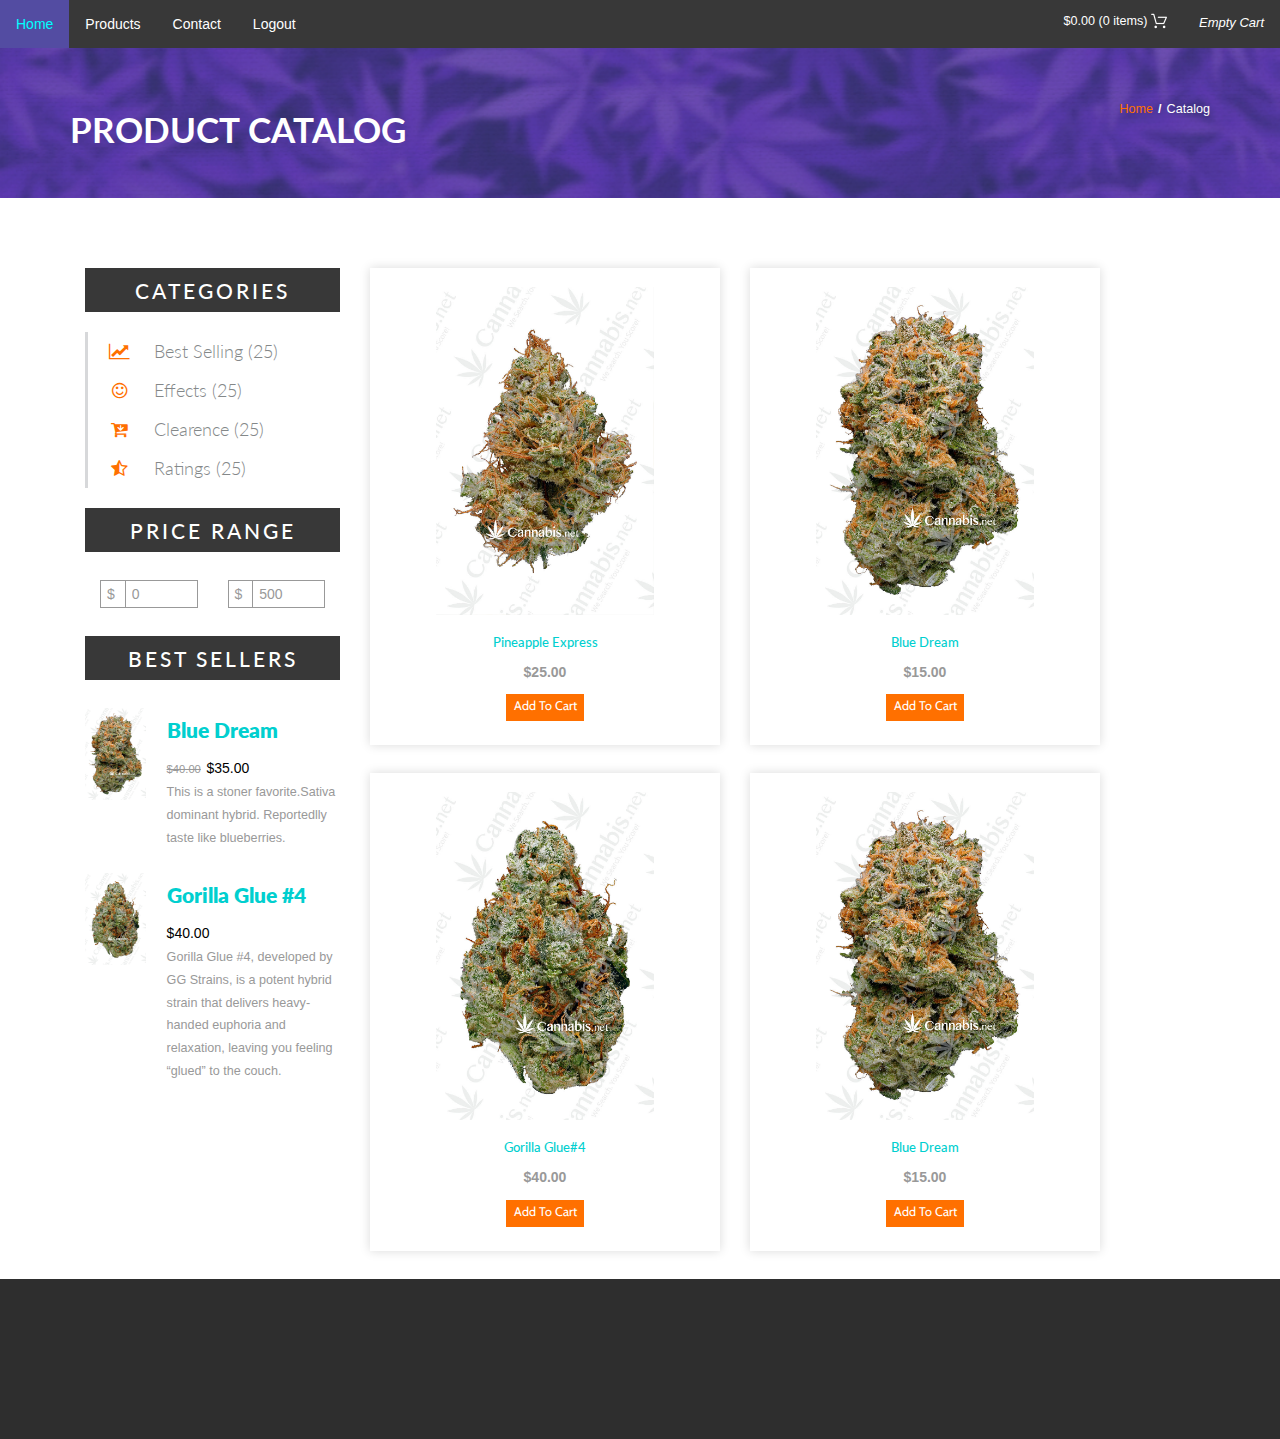
==== commit 1cffc404: "Update Graphics" ====
--- a/project_logport/products.html
+++ b/project_logport/products.html
@@ -1,8 +1,8 @@
 <!DOCTYPE html>
 <html>
    <head>
-        <link type="text/css" rel="stylesheet" href="/project_logport/css/style.css"/>
-        <link type="text/css" rel="stylesheet" href="/web/css/style.css"/>      
+        <link type="text/css" rel="stylesheet" href="/project_logport/css/style.css"/> 
+        <link type="text/css" rel="stylesheet" href="/web/css/style.css"/>       
         <title>Home Page</title> 
  <!-- for-mobile-apps -->
             <meta name="viewport" content="width=device-width, initial-scale=1">
@@ -13,6 +13,9 @@
 <!-- //for-mobile-apps -->
         <link href="css/bootstrap.css" rel="stylesheet" type="text/css" media="all" />
         <link href="css/style.css" rel="stylesheet" type="text/css" media="all" />
+       <!-- Icon Library -->
+<link rel="stylesheet" href="https://maxcdn.bootstrapcdn.com/font-awesome/4.5.0/css/font-awesome.min.css">
+ 
 <!-- js -->
        <script src="js/jquery.min.js"></script>
 <!-- //js -->
@@ -70,21 +73,16 @@
 		<div class="col-md-3 product-bottom ">
 			<!--categories-->
 			<div class="categories animated wow fadeInUp animated" data-wow-delay=".5s" >
-					<h3>Categories</h3>
-					<ul class="cate">
-						<i class="glyphicon glyphicon-menu-right" ></i><a href="products.html">Best Selling</a> <span>(15)</span><br> <br>
-						<i class="glyphicon glyphicon-menu-right" ></i><a href="products.html">Effects</a> <span>(16)</span><br> <br> 
-							<ul> 
-								<i class="glyphicon glyphicon-menu-right" ></i><a href="products.html">Energetic</a> <span>(2)</span><br>
-								<i class="glyphicon glyphicon-menu-right" ></i><a href="products.html">Eurphoric</a> <span>(5)</span><br>
-				                <i class="glyphicon glyphicon-menu-right" ></i><a href="products.html">Happy</a> <span>(105)</span><br>
-								<i class="glyphicon glyphicon-menu-right" ></i><a href="products.html">Relaxed</a> <span>(0)</span><br>
-								<i class="glyphicon glyphicon-menu-right" ></i><a href="products.html">Uplifted</a> <span>(1)</span><br>
-								<i class="glyphicon glyphicon-menu-right" ></i><a href="products.html">Sleepy</a> <span>(93)</span><br> <br> 
-							</ul> 
-                        <i class="glyphicon glyphicon-menu-right" ></i><a href="products.html">Clearence</a> <span>(36)</span><br> <br> 
-					</ul> 
-				</div> 
+					<h3>Categories</h3><br> 
+				<div id="cssmenu">
+                      <ul>
+                         <li class="active"><a href="#"><i class="fa fa-fw fa-line-chart"></i> Best Selling <span> (25)</span></a></li>
+                         <li><a href="#"><i class="fa fa-fw fa-smile-o"></i> Effects <span> (25)</span></a></li> 
+                         <li><a href="#"><i class="fa fa-fw fa-cart-arrow-down"></i> Clearence<span> (25)</span></a></li>
+                         <li><a href="#"><i class="fa fa-fw fa-star-half-o"></i> Ratings<span> (25)</span></a>  </li>
+                      </ul> 
+                </div>	<br> 
+            </div> 
 		<!--//menu-->  
 		<!--price-->
 				<div class="price animated wow fadeInUp animated" data-wow-delay=".5s" >
@@ -233,10 +231,24 @@
         
 					<div class="clearfix"></div>
     </div> 
-    <!--Products--> 
-                <div class="clearfix"></div> 
-    <!-- footer --> 
-<!-- //footer -->
+<!----->
+<div class="clearfix"> </div> 
+<!--//products--> 
+                
+</div class="clearfix"></div> 
+<!-- footer -->
+	<div class="footer">
+		<div class="container">
+		<div class="footer-top">
+		<div class="col-md-9 footer-top1">
+		</div>
+			<div class="copy-right animated wow fadeInUp" data-wow-delay=".5s">
+				<br><p>&copy 2017 Dirty Boiz and Moore | All rights reserved</p>
+			</div>
+		</div>
+	</div> 
+<!-- //footer -->​  
+
 <script src="js/imagezoom.js"></script>
 
 	<!-- jQuery (necessary for Bootstrap's JavaScript plugins) -->
@@ -251,6 +263,7 @@
     controlNav: "thumbnails"
   });
 });
+    
 </script> 
 </body>  
   
--- a/project_logport/css/style.css
+++ b/project_logport/css/style.css
@@ -4,7 +4,7 @@
     margin: 0;
     padding: 0;
     overflow: hidden;
-    background-color: #534CA2;
+    background-color: #383838;
 } 
 
 li {
@@ -13,14 +13,194 @@
 
 li a {
     display: block;
-    color: white;
-    text-align: center;
+    color: white; 
     padding: 14px 16px;
     text-decoration: none;
 }
 
 /* Change the link color to #111 (black) on hover */
 li a:hover {
-    background-color: #15BE8E; 
+    background-color: #534CA2; 
+    color: aqua; 
     text-decoration: none; 
-}  +}  
+
+@import url(https://fonts.googleapis.com/css?family=Lato:300,400,700);
+/* Starter CSS for Flyout Menu */
+#cssmenu,
+#cssmenu ul,
+#cssmenu ul li,
+#cssmenu ul ul {
+  list-style: none;
+  margin: 0;
+  padding: 0;
+  border: 0;
+}
+#cssmenu ul {
+  position: relative;
+  z-index: 597;
+  float: left;
+}
+#cssmenu ul li {
+  float: left;
+  min-height: 1px;
+  line-height: 1em;
+  vertical-align: middle;
+}
+#cssmenu ul li.hover,
+#cssmenu ul li:hover {
+  position: relative;
+  z-index: 599;
+  cursor: default;
+}
+#cssmenu ul ul {
+  margin-top: 1px;
+  visibility: hidden;
+  position: absolute;
+  top: 1px;
+  left: 99%;
+  z-index: 598;
+  width: 100%;
+}
+#cssmenu ul ul li {
+  float: none;
+}
+#cssmenu ul ul ul {
+  top: 1px;
+  left: 99%;
+}
+#cssmenu ul li:hover > ul {
+  visibility: visible;
+}
+#cssmenu ul li {
+  float: none;
+}
+#cssmenu ul ul li {
+  font-weight: normal;
+}
+/* Custom CSS Styles */
+#cssmenu {
+  font-family: 'Lato', sans-serif;
+  font-size: 18px;
+  width: 255px;
+} 
+#cssmenu ul a,
+#cssmenu ul a:link,
+#cssmenu ul a:visited {
+  display: block;
+  color: #848889;
+  text-decoration: none;
+  font-weight: 300;
+}
+#cssmenu > ul {
+  float: none;
+}
+#cssmenu ul {
+  background: #fff;
+}
+#cssmenu > ul > li {
+  border-left: 3px solid #d7d8da;
+}
+#cssmenu > ul > li > a {
+  padding: 10px 20px;
+}
+#cssmenu > ul > li:hover {
+  border-left: 3px solid aqua;
+} 
+#cssmenu ul li:hover > a {
+ background-color: #534ca2; 
+  color: aqua; 
+} 
+#cssmenu > ul > li:hover {
+  background: #f6f6f6;
+}
+/* Sub Menu */
+#cssmenu ul ul a:link,
+#cssmenu ul ul a:visited {
+  font-weight: 400;
+  font-size: 14px;
+}
+#cssmenu ul ul {
+  width: 180px;
+  background: none;
+  border-left: 20px solid transparent;
+}
+#cssmenu ul ul a {
+  padding: 8px 0;
+  border-bottom: 1px solid #eeeeee;
+}
+#cssmenu ul ul li {
+  padding: 0 20px;
+  background: #fff;
+}
+#cssmenu ul ul li:last-child {
+  border-bottom: 3px solid #d7d8da;
+  padding-bottom: 10px;
+}
+#cssmenu ul ul li:first-child {
+  padding-top: 10px;
+}
+#cssmenu ul ul li:last-child > a {
+  border-bottom: none;
+}
+#cssmenu ul ul li:first-child:after {
+  content: '';
+  display: block;
+  width: 0;
+  height: 0;
+  position: absolute;
+  left: -20px;
+  top: 13px;
+  border-left: 10px solid transparent;
+  border-right: 10px solid #fff;
+  border-bottom: 10px solid transparent;
+  border-top: 10px solid transparent;
+} 
+
+.dropbtn {
+    background-color: #4CAF50;
+    color: white;
+    padding: 16px;
+    font-size: 16px;
+    border: none;
+    cursor: pointer;
+}
+
+.dropbtn:hover, .dropbtn:focus {
+    background-color: #3e8e41;
+}
+#myInput {
+    border-box: box-sizing;
+    background-image: url('searchicon.png');
+    background-position: 14px 12px;
+    background-repeat: no-repeat;
+    font-size: 16px;
+    padding: 14px 20px 12px 45px;
+    border: none;
+}
+
+.dropdown {
+    position: relative;
+    display: inline-block;
+}
+
+.dropdown-content {
+    display: none;
+    position: absolute;
+    background-color: #f6f6f6;
+    min-width: 230px;
+    overflow: auto;
+    box-shadow: 0px 8px 16px 0px rgba(0,0,0,0.2);
+    z-index: 1;
+}
+
+.dropdown-content a {
+    color: black;
+    padding: 12px 16px;
+    text-decoration: none;
+    display: block;
+}
+
+.dropdown a:hover {background-color: #ddd}
+
+.show {display:block;} --- a/web/css/style.css
+++ b/web/css/style.css
@@ -1,12 +1,6 @@
-/*--
-Author: W3layouts
-Author URL: http://w3layouts.com
-License: Creative Commons Attribution 3.0 Unported
-License URL: http://creativecommons.org/licenses/by/3.0/
---*/
 html, body{
     font-size: 100%;
-	background:	#fff;
+	background:	#fff; 
 	font-family: 'Cabin', sans-serif;
 }
 p{
@@ -20,6 +14,7 @@
 	padding:0;
 }
  a{
+     color: aqua; 
 	transition:.5s ease-in-out;
 	-webkit-transition:.5s ease-in-out;
 	-moz-transition:.5s ease-in-out;
@@ -99,17 +94,6 @@
 .logo-nav-left1 ul li.active a.act{
 	color:#01CFCF !important;
 }
-ul.nav.navbar-nav {
-    float: right;
-}
-ul.nav.navbar-nav  li a{
-   padding:0;
-   margin:1em;
-}
-.navbar-default .navbar-nav > .active > a, .navbar-default .navbar-nav > .active > a:hover, 
-.navbar-default .navbar-nav > .active > a:focus {
-    color: #01CFCF;
-}
 /*----*/
 .box_1 {
   float: right;
@@ -124,8 +108,8 @@
   vertical-align: middle;
 }
 .box_1 a img {
-  margin: 3px 0 0 0px;
-}
+  margin: -1px 0 0 0px;
+} 
 .box_1 p {
 	margin: 0;
     color: #fff;
@@ -138,229 +122,8 @@
     text-align: right;
     display: block;
 }
-.multi-column-dropdown li a {
-    color: #999 !important;
-}
-.navbar-default .navbar-nav > .active > a, .navbar-default .navbar-nav > .active > a:hover, .navbar-default .navbar-nav > .active > a:focus {
-    background-color: transparent;
-}
-.navbar-default .navbar-collapse, .navbar-default .navbar-form {
-    border: none;
-}
-.nav .open > a{
-    color: #01CFCF;
-}
-.navbar-default {
-    background: none;
-    border: none;
-}
-.navbar-collapse {
-    padding: 0;
-}
-ul.multi-column-dropdown h6 {
-    font-size: 1.5em;
-    color:#222222;
-    margin: 0 0 1em;
-    padding-bottom: 1em;
-    border-bottom: 1px solid #E4E4E4;
-    text-transform: capitalize;
-}
-.multi-column-dropdown li {
-    list-style-type: none;
-    margin: 7px 0;
-}
-.multi-column-dropdown li a {
-    display: block;
-    clear: both;
-    line-height: 1.428571429;
-    color: #999 !important;
-    white-space: normal;
-	font-weight:500 !important;
-}
-.multi-column-dropdown li a:hover {
-    color: #FF7000 !important;
-}
-.dropdown-menu.multi {
-    min-width: 700px;
-    padding: 30px 30px;
-}
-.nav .open > a, .nav .open > a:hover, .nav .open > a:focus {
-    background: none;
-    border: none;
-}
-.navbar-default .navbar-nav > .open > a, .navbar-default .navbar-nav > .open > a:hover, .navbar-default .navbar-nav > .open > a:focus {
-    background-color: transparent;
-}
-.nav > li > a:hover {
-    background: none;
-	color:#01CFCF !important;
-}
-
-.navbar {
-    min-height: auto;
-    margin-bottom: 0px;
-}
-.dropdown-menu {
-    top: 131%;
-    left: -159%;
-}
-.multi1{
-	left: -330%;
-}
-.row1 {
-    padding-left: 0;
-	padding-right:7px;
-}
-.row2{
-	padding-right: 0;
-	padding-left:7px;
-}
-.row-top {
-    margin-top: 1em;
-}
 /*-- //header --*/
-/*-- banner section --*/
-#slideshow-controller {
-  position: absolute;
-  bottom: 10px;
-  left: 45%;
-}
-#slideshow-banner ul { 
-	position: relative; 
-}
-#slideshow-banner ul .slideshow-item { 
-	position: absolute; 
-}
-#controller-left {
-  position: absolute;
-  left: 2%;
-  top: 45%;
-  cursor: pointer;
-}
-#controller-right {
-  position: absolute;
-  right: 2%;
-  top: 45%;
-  cursor: pointer;
-}
-.controller-item {
-  display: inline-block;
-  width: 10px;
-  height: 10px;
-  background: #f00;
-  margin-right: 10px;
-  border-radius: 10px;
-  opacity: 0.5;
-  cursor: pointer;
-}
-.controller-item-hover {
-  opacity: 1;
-  background: #ccc;
-  transform: rotateX(360deg);
-  transition: transform 2s;
-}
-.slideshow-transform {
-  transform: scale(1.5, 1.5);
-  transition: transform 5s;
-}
-* 	{ 
-	margin:0; 
-	padding:0; 
-}
-div#slideshow-banner { 
-	height:500px; 
-	width:100%; 
-	overflow:hidden; 
-	position:relative; 
-	margin:0px auto; 
-}
-div#slideshow-banner ul ,div#slideshow-banner ul li { 
-	width:100%; 
-	height:100%; 
-}
-div#slideshow-banner ul li img{
-	width:100%;
-	height:100%;
-} 
-ul li {
-	list-style-type:none;
-}
-/*-- /banner section --*/
-#flexiselDemo1 ,#flexiselDemo2{
-	display: none;
-}
-.nbs-flexisel-container {
-	position: relative;
-	max-width: 100%;
-}
-.nbs-flexisel-ul {
-	position: relative;
-	width: 9999px;
-	list-style-type: none;
-	text-align:center;
-}
-.nbs-flexisel-inner {
-	overflow: hidden;
-	width:90%;
-	margin: 0 auto;
-}
-.nbs-flexisel-item {
-	float: left;
-	position: relative;
-	line-height: 0px;
-}
-.nbs-flexisel-item > img {
-	cursor: pointer;
-	position: relative;	
-}
-/*---- Navigation ---*/
-.nbs-flexisel-nav-left, .nbs-flexisel-nav-right {
-	width:40px;
-	height:40px;
-	position: absolute;
-	cursor: pointer;
-	z-index: 100;
-}
-.nbs-flexisel-nav-left {
-	left: 8px;
-	background: url(../images/ar.png) no-repeat 0px 0px ;
-}
-.nbs-flexisel-nav-right {
-	right: 0px;
-	background: url(../images/ar1.png) no-repeat 0px 0px;
-}
-.banner-right {
-        width: 39%;
-    background: rgba(0, 0, 0, 0.59);
-    height: auto;
-    min-height: 590px;
-}
-.banner-grid{
-	background:#fff;
-	width:50%;
-	margin:4.5em auto;
-}
-.banner-grid h2{
-	background:#000;
-	padding:0.4em 0;
-	color:#fff;
-	font-size:1.7em;
-	font-family: 'Lato', sans-serif;
-}
-.wome{
-	padding:2em ;
-}
-/*-- /banner section --*/
-
-.banner{
-    min-height: 590px;
-    background:  url(../images/15.jpg) no-repeat;
-	width:100%;
-	background-size:cover;
-}
-.ba-price{
-	line-height:1.3em ;
-}
+
 
 /*--content--*/
 .col-pic{
@@ -477,7 +240,7 @@
 }
 em.item_price {
     font-style: normal;
-    color: #000;
+    color: #grey;
     font-weight: 600;
 }
 
@@ -537,17 +300,6 @@
     border-bottom: 1px solid #01CFCF;
 }
 
-/*--social--*/
-.social {
-    padding: 5em 0;
-}
-.social a{
-    color:#000;
-	font-size:2em;
-	    text-decoration: none;
-}
-/*--social--*/
-
 /* Shop */
 
 .grid-pro .grid-product figure {
@@ -601,109 +353,7 @@
 	background:#2E2E2E;
 	padding:3em 0;
 }
-.footer-top1 h4{
-    color: #fff;
-    font-size: 2em;
-	font-family: 'Lato', sans-serif;
-    font-weight: 700;
-}
-.footer-top1 p{
-    color: #999;
-    font-size: 1em;
-    line-height: 2em;
-    margin-top: 0.5em;
-}
-.footer-top2 {
-    margin-top: 2em;
-	text-align: right;
-}
-.footer-top2 a{
-    color: #fff;
-    font-size: 1em;
-	padding:0.5em 1em;
-	border:1px solid #fff;
-	text-decoration:none;
-	display: inline-block;
-}
-.footer-top2 a:hover{
-    color: #fff;
-	background:#01CFCF;
-	text-decoration:none;
-}
-.footer-top {
-    padding-bottom: 4em;
-}
-.footer-grid h3{
-	font-size:2em;
-	color:#fff;
-	margin:0 0 1.5em;
-    font-family: 'Lato', sans-serif;
-    font-weight: 700;	
-}
-.footer-grid p{
-	font-size:14px;
-	color:#999;
-	line-height:1.8em;
-	margin:0;
-}
-.footer-grid p span{
-	display:block;
-	margin:1em 0 0;
-}
-.footer-grid ul li{
-	list-style-type:none;
-	color:#999;
-	font-size:1em;
-}
-.foot-mid {
-    padding: 1em 0;
-    margin: 1em 0;
-    display: block;
-    border-bottom: 1px solid rgba(193, 189, 189, 0.44);
-    border-top: 1px solid rgba(193, 189, 189, 0.44);
-}
-.footer-grid ul li i{
-	color: #999;
-    margin-right: 1em;
-}
-.footer-grid ul li span{
-	display:block;
-	margin-left: 3em;
-}
-.footer-grid ul li a{
-	color:#999;
-	text-decoration:none;
-}
-.footer-grid ul li a:hover{
-	color:#fff;
-}
-
-.footer-grid input[type="text"] {
-    outline: none;
-    padding: 14px 10px;
-    color: #848484;
-    font-size: 16px;
-    border: 1px solid #dadada;
-    width: 68%;
-}
-.footer-grid input[type="submit"] {
-    color: #fff;
-    background:#01CFCF;
-    border: none;
-    padding: 13px 20px 14px;
-    font-size: 18px;
-    outline: none;
-    text-transform: uppercase;
-    margin: 0 0 0 -4px;
-}
-.footer-grid input[type="submit"]:hover {
-    background:#FF7000;
-	    transition: .5s ease-in-out;
-    -webkit-transition: .5s ease-in-out;
-    -moz-transition: .5s ease-in-out;
-    -o-transition: .5s ease-in-out;
-    -ms-transition: .5s ease-in-out;
-}
+
 .copy-right p{
 	text-align:center;
 	color:#999;
@@ -718,7 +368,7 @@
 	color:#999;
 }
 .copy-right {
-    padding-top: 4em;
+    padding-top: 1px;
 }
 /*-- //footer --*/
 /*--product--*/
@@ -727,8 +377,8 @@
     width: 100%;
     height: 150px;
     display: block;
-    background: url(../images/back.jpg)no-repeat center;
-    padding: 3em 0;
+    background: url(/project_logport/images/background.jpg)no-repeat center;
+    padding: 3em 0; 
     background-size: cover;
 }
 .banner-top h2{
@@ -758,15 +408,15 @@
     color: #FFFFFF;
     margin: 0;
     padding: .5em;
-    background: #000000;
+    background: #383838; 
     text-transform: uppercase;
     text-align: center;
-    letter-spacing: 3px;
+    letter-spacing: 3px; 
     font-family: 'Lato', sans-serif;
 }
 ul.cate,.price-head,.color-top{
     padding: 2em 0;
-}
+} 
 .product-head {
     padding: 2em 0 0;
 }
@@ -816,43 +466,7 @@
     font-size: 1em;
 }
 /*--//price--*/
-/*--color--*/
-.color-top ul li{
-	display:inline-block;
-}
-.color-top ul li a{
-	text-decoration:none;
-}
-.color-top ul li a i{
-	width: 30px;
-    height: 30px;
-    display: block;
-    background: #d52685;
-    margin: 0 6px 5px;
-    border: 1px solid #8C8C8C;
-}
-.color-top ul li a i.color7{
-    background: #553a99;
-}
-.color-top ul li a i.color1{
-    background: #6cbc35;
-}
-.color-top ul li a i.color2{
-    background: #fd9f3e;
-}
-.color-top ul li a i.color3{
-    background: #08538c;
-}
-.color-top ul li a i.color4{
-    background: #fff;
-}
-.color-top ul li a i.color5{
-    background: #51B6F3;
-}
-.color-top ul li a i.color6{
-    background: #F93333;
-}
-/*--//color--*/
+
 /*----*/
 .fashion-grid {
     float: left;
@@ -1099,327 +713,7 @@
 .col-md-si {
     padding-top: 3em;
 }
-/*-- contact --*/
-.contact {
-    padding: 5em 0;
-}
-.contact h2{
-text-align: center;
-    font-size: 3.5em;
-    color: #01CFCF;
-    margin-bottom: 1em;
-       font-family: 'Lato', sans-serif;
-    font-weight: 700;
-}
-.contact-grid1{
-	text-align: center;
-    background:#EAEAEA;
-}
-.contact-grid1 i {
-    font-size: 1.5em;
-    color: #01CFCF;
-    margin-top: 1.4em;
-}
-.contact-grid1 h4{
-	    font-size: 1.5em;
-    color: #FF7000;
-    margin: 0em 0 0.4em;
-       font-family: 'Lato', sans-serif;
-    font-weight: 700;
-}
-.contact-grid1 p{
-	font-size:1em;
-	color:#999;
-	line-height:1.5em;
-	margin:0;
-}
-.contact-grid1 p a{
-	color:#999;
-	text-decoration:none;
-}
-.contact-grid1 p a:hover{
-	color:#01CFCF;
-}
-.contact-grid1 p span{
-	display:block;
-}
-.contact-form2 h4,.contact-me h4{
-	font-size:1em;
-	color:#797979;
-	margin:0 0 .5em;
-}
-.contact-form2 input[type="text"],.contact-form2 input[type="email"],.contact-me textarea{
-	outline:none;
-	padding:10px;
-	border:1px solid #DFDFDF;
-	background:none;
-	font-size:1em;
-	color:#999;
-	width:100%;
-}
-.contact-me textarea{
-	min-height:300px;
-	resize:none;
-}
-.contact-grids1 input[type="submit"]{
-	outline: none;
-    padding: 10px 0;
-    border: none;
-    background: #FF7000;
-    font-size: 1em;
-    color: #fff;
-    width: 30%;
-    margin: 1em 0 0 0em;
-}
-.contact-grids1 input[type="submit"]:hover{
-	background:#01CFCF;
-	    transition: 0.5s all;
-    -webkit-transition: 0.5s all;
-    -o-transition: 0.5s all;
-    -moz-transition: 0.5s all;
-    -ms-transition: 0.5s all;
-}
-.map iframe{
-	width:100%;
-	min-height:500px;
-}
-.contact-form2 {
-    margin-bottom: 2em;
-}
-/*----*/
-.contact-grid2{
-	    background: url(../images/co.jpg) no-repeat top;
-    background-size: cover;
-    -webkit-background-size: cover;
-    -o-background-size: cover;
-    -ms-background-size: cover;
-    -moz-background-size: cover;
-    min-height: 100px;
-}
-.contact-grid4{
-	background: url(../images/co1.jpg) no-repeat top;
-}
-.contact-grid5{
-	background: url(../images/co2.jpg) no-repeat top;
-}
-.contact-grid3 {
-    padding: 1.5em;
-}
-.contact-grid {
-    margin-bottom: 2em;
-}
-.contact-grid:nth-child(3) {
-    margin-bottom: 0em;
-}
-/*-- //contact --*/
-/*--login--*/
-.login {
-    padding: 5em 0 0em;
-}
-.login-mail{
-	border: 1px solid #E9E9E9;
-	margin-bottom: 2em;
-	padding: 0.5em 1em;
-}
-.login-mail i{
-	color: #999;
-}
-.login-mail input[type="text"],.login-mail input[type="password"]{
-	border: none;
-	outline:none;
-	font-size: 0.9em;
-    color: #999;
-    width: 96%;
-}
-.login-do input[type="submit"]{
-	border: none;
-    outline: none;
-    font-size: 1em;
-    padding: 0.5em 1em;
-    color: #fff;   
-    width: 100%;
-    -webkit-appearance: none;
-    cursor: pointer;
-    background: none;
-    font-weight: 200;	
-}
-.login-do a{
-	    font-size: 1em;
-    padding: 0.5em 1em;
-    color: #fff;
-    display: block;
-    text-align: center;	
-    text-decoration: none;
-    background: #ff7000;    
-}
-.login-do p{
-	font-size: 0.9em;
-    color: #999;	
-    margin: 0.7em 0;
-}
-.checkbox1 {
-	margin-bottom: 4px;
-	padding-left: 27px;
-	font-size: 1.2em;
-	line-height: 27px;
-	cursor: pointer;
-	position: relative;
-	color:#555;
-}
-.checkbox1:last-child {
-	margin-bottom: 0;
-}
-.news-letter {
-	color: #555;
-	font-size: 0.8em;
-	margin-bottom: 1em;
-	display: block;
-	transition: 0.5s all;
-	-webkit-transition: 0.5s all;
-	-moz-transition: 0.5s all;
-	-o-transition: 0.5s all;
-	clear: both;
-}
-.checkbox1 i {
-	position: absolute;
-	bottom: 5px;
-	left: 0;
-	display: block;
-	width:20px;
-	height:20px;
-	outline: none;
-	border: 2px solid #E1DFDF;
-}
-.checkbox1 input + i:after {
-	content: '';
-	background: url("../images/tick1.png") no-repeat 1px 2px;
-	top: -1px;
-	left: -1px;
-	width: 15px;
-	height: 15px;
-	font: normal 12px/16px FontAwesome;
-	text-align: center;
-}
-.checkbox1 input + i:after {
-	position: absolute;
-	opacity: 0;
-	transition: opacity 0.1s;
-	-o-transition: opacity 0.1s;
-	-ms-transition: opacity 0.1s;
-	-moz-transition: opacity 0.1s;
-	-webkit-transition: opacity 0.1s;
-}
-.checkbox1 input {
-	position: absolute;
-	left: -9999px;
-}
-.checkbox1 input:checked + i:after {
-	opacity: 1;
-}
-.news-letter:hover {
-	color:#00BFF0;
-}
-
-/* Sweep To Top */
-.hvr-sweep-to-top {
-  display: inline-block;
-  vertical-align: middle;
-  -webkit-transform: translateZ(0);
-  transform: translateZ(0);
-  box-shadow: 0 0 1px rgba(0, 0, 0, 0);
-  -webkit-backface-visibility: hidden;
-  backface-visibility: hidden;
-  -moz-osx-font-smoothing: grayscale;
-  position: relative;
-  -webkit-transition-property: color;
-  transition-property: color;
-  -webkit-transition-duration: 0.3s;
-  transition-duration: 0.3s;
-  width:100%;
-}
-.hvr-sweep-to-top:before {
-  content: "";
-  position: absolute;
-  z-index: -1;
-  top: 0;
-  left: 0;
-  right: 0;
-  bottom: 0;
-  background: #01CFCF;
-  -webkit-transform: scaleY(0);
-  transform: scaleY(0);
-  -webkit-transform-origin: 50% 100%;
-  transform-origin: 50% 100%;
-  -webkit-transition-property: transform;
-  transition-property: transform;
-  -webkit-transition-duration: 0.3s;
-  transition-duration: 0.3s;
-  -webkit-transition-timing-function: ease-out;
-  transition-timing-function: ease-out;
-}
-.hvr-sweep-to-top:hover, .hvr-sweep-to-top:focus, .hvr-sweep-to-top:active {
-  color: white;
-}
-.hvr-sweep-to-top:hover:before, .hvr-sweep-to-top:focus:before, .hvr-sweep-to-top:active:before {
-  -webkit-transform: scaleY(1);
-  transform: scaleY(1);
-}
-
-/* Shutter In Horizontal */
-.hvr-shutter-in-horizontal {
-  display: inline-block;
-  vertical-align: middle;
-  -webkit-transform: translateZ(0);
-  transform: translateZ(0);
-  box-shadow: 0 0 1px rgba(0, 0, 0, 0);
-  -webkit-backface-visibility: hidden;
-  backface-visibility: hidden;
-  -moz-osx-font-smoothing: grayscale;
-  position: relative;
-  background: #FF7000;
-  -webkit-transition-property: color;
-  transition-property: color;
-  -webkit-transition-duration: 0.3s;
-  transition-duration: 0.3s;
-   width: 100%;
-}
-.hvr-shutter-in-horizontal:before {
-  content: "";
-  position: absolute;
-  z-index: -1;
-  top: 0;
-  bottom: 0;
-  left: 0;
-  right: 0;
-  background: #01CFCF;
-  -webkit-transform: scaleX(1);
-  transform: scaleX(1);
-  -webkit-transform-origin: 50%;
-  transform-origin: 50%;
-  -webkit-transition-property: transform;
-  transition-property: transform;
-  -webkit-transition-duration: 0.3s;
-  transition-duration: 0.3s;
-  -webkit-transition-timing-function: ease-out;
-  transition-timing-function: ease-out;
-}
-.hvr-shutter-in-horizontal:hover, .hvr-shutter-in-horizontal:focus, .hvr-shutter-in-horizontal:active {
-  color: white;
-}
-.hvr-shutter-in-horizontal:hover:before, .hvr-shutter-in-horizontal:focus:before, .hvr-shutter-in-horizontal:active:before {
-  -webkit-transform: scaleX(0);
-  transform: scaleX(0);
-}
-.login-sub{
-	background: #01CFCF;
-}
-.login-sub:before {
-	background: #FF7000; 
-}
-/*--//login--*/
-.page {
-    padding:3em 0 0;
-}
+
 /*--typo--*/
 
 .page-header h3{
@@ -1448,6 +742,8 @@
   text-align: left;
 }
 /*--//typo--*/
+
+
 /*--checkout--*/
 .ring-in{
 	position:relative;
--- a/project_logport/css/style.css
+++ b/project_logport/css/style.css
@@ -4,7 +4,7 @@
     margin: 0;
     padding: 0;
     overflow: hidden;
-    background-color: #534CA2;
+    background-color: #383838;
 } 
 
 li {
@@ -13,14 +13,194 @@
 
 li a {
     display: block;
-    color: white;
-    text-align: center;
+    color: white; 
     padding: 14px 16px;
     text-decoration: none;
 }
 
 /* Change the link color to #111 (black) on hover */
 li a:hover {
-    background-color: #15BE8E; 
+    background-color: #534CA2; 
+    color: aqua; 
     text-decoration: none; 
-}  +}  
+
+@import url(https://fonts.googleapis.com/css?family=Lato:300,400,700);
+/* Starter CSS for Flyout Menu */
+#cssmenu,
+#cssmenu ul,
+#cssmenu ul li,
+#cssmenu ul ul {
+  list-style: none;
+  margin: 0;
+  padding: 0;
+  border: 0;
+}
+#cssmenu ul {
+  position: relative;
+  z-index: 597;
+  float: left;
+}
+#cssmenu ul li {
+  float: left;
+  min-height: 1px;
+  line-height: 1em;
+  vertical-align: middle;
+}
+#cssmenu ul li.hover,
+#cssmenu ul li:hover {
+  position: relative;
+  z-index: 599;
+  cursor: default;
+}
+#cssmenu ul ul {
+  margin-top: 1px;
+  visibility: hidden;
+  position: absolute;
+  top: 1px;
+  left: 99%;
+  z-index: 598;
+  width: 100%;
+}
+#cssmenu ul ul li {
+  float: none;
+}
+#cssmenu ul ul ul {
+  top: 1px;
+  left: 99%;
+}
+#cssmenu ul li:hover > ul {
+  visibility: visible;
+}
+#cssmenu ul li {
+  float: none;
+}
+#cssmenu ul ul li {
+  font-weight: normal;
+}
+/* Custom CSS Styles */
+#cssmenu {
+  font-family: 'Lato', sans-serif;
+  font-size: 18px;
+  width: 255px;
+} 
+#cssmenu ul a,
+#cssmenu ul a:link,
+#cssmenu ul a:visited {
+  display: block;
+  color: #848889;
+  text-decoration: none;
+  font-weight: 300;
+}
+#cssmenu > ul {
+  float: none;
+}
+#cssmenu ul {
+  background: #fff;
+}
+#cssmenu > ul > li {
+  border-left: 3px solid #d7d8da;
+}
+#cssmenu > ul > li > a {
+  padding: 10px 20px;
+}
+#cssmenu > ul > li:hover {
+  border-left: 3px solid aqua;
+} 
+#cssmenu ul li:hover > a {
+ background-color: #534ca2; 
+  color: aqua; 
+} 
+#cssmenu > ul > li:hover {
+  background: #f6f6f6;
+}
+/* Sub Menu */
+#cssmenu ul ul a:link,
+#cssmenu ul ul a:visited {
+  font-weight: 400;
+  font-size: 14px;
+}
+#cssmenu ul ul {
+  width: 180px;
+  background: none;
+  border-left: 20px solid transparent;
+}
+#cssmenu ul ul a {
+  padding: 8px 0;
+  border-bottom: 1px solid #eeeeee;
+}
+#cssmenu ul ul li {
+  padding: 0 20px;
+  background: #fff;
+}
+#cssmenu ul ul li:last-child {
+  border-bottom: 3px solid #d7d8da;
+  padding-bottom: 10px;
+}
+#cssmenu ul ul li:first-child {
+  padding-top: 10px;
+}
+#cssmenu ul ul li:last-child > a {
+  border-bottom: none;
+}
+#cssmenu ul ul li:first-child:after {
+  content: '';
+  display: block;
+  width: 0;
+  height: 0;
+  position: absolute;
+  left: -20px;
+  top: 13px;
+  border-left: 10px solid transparent;
+  border-right: 10px solid #fff;
+  border-bottom: 10px solid transparent;
+  border-top: 10px solid transparent;
+} 
+
+.dropbtn {
+    background-color: #4CAF50;
+    color: white;
+    padding: 16px;
+    font-size: 16px;
+    border: none;
+    cursor: pointer;
+}
+
+.dropbtn:hover, .dropbtn:focus {
+    background-color: #3e8e41;
+}
+#myInput {
+    border-box: box-sizing;
+    background-image: url('searchicon.png');
+    background-position: 14px 12px;
+    background-repeat: no-repeat;
+    font-size: 16px;
+    padding: 14px 20px 12px 45px;
+    border: none;
+}
+
+.dropdown {
+    position: relative;
+    display: inline-block;
+}
+
+.dropdown-content {
+    display: none;
+    position: absolute;
+    background-color: #f6f6f6;
+    min-width: 230px;
+    overflow: auto;
+    box-shadow: 0px 8px 16px 0px rgba(0,0,0,0.2);
+    z-index: 1;
+}
+
+.dropdown-content a {
+    color: black;
+    padding: 12px 16px;
+    text-decoration: none;
+    display: block;
+}
+
+.dropdown a:hover {background-color: #ddd}
+
+.show {display:block;} 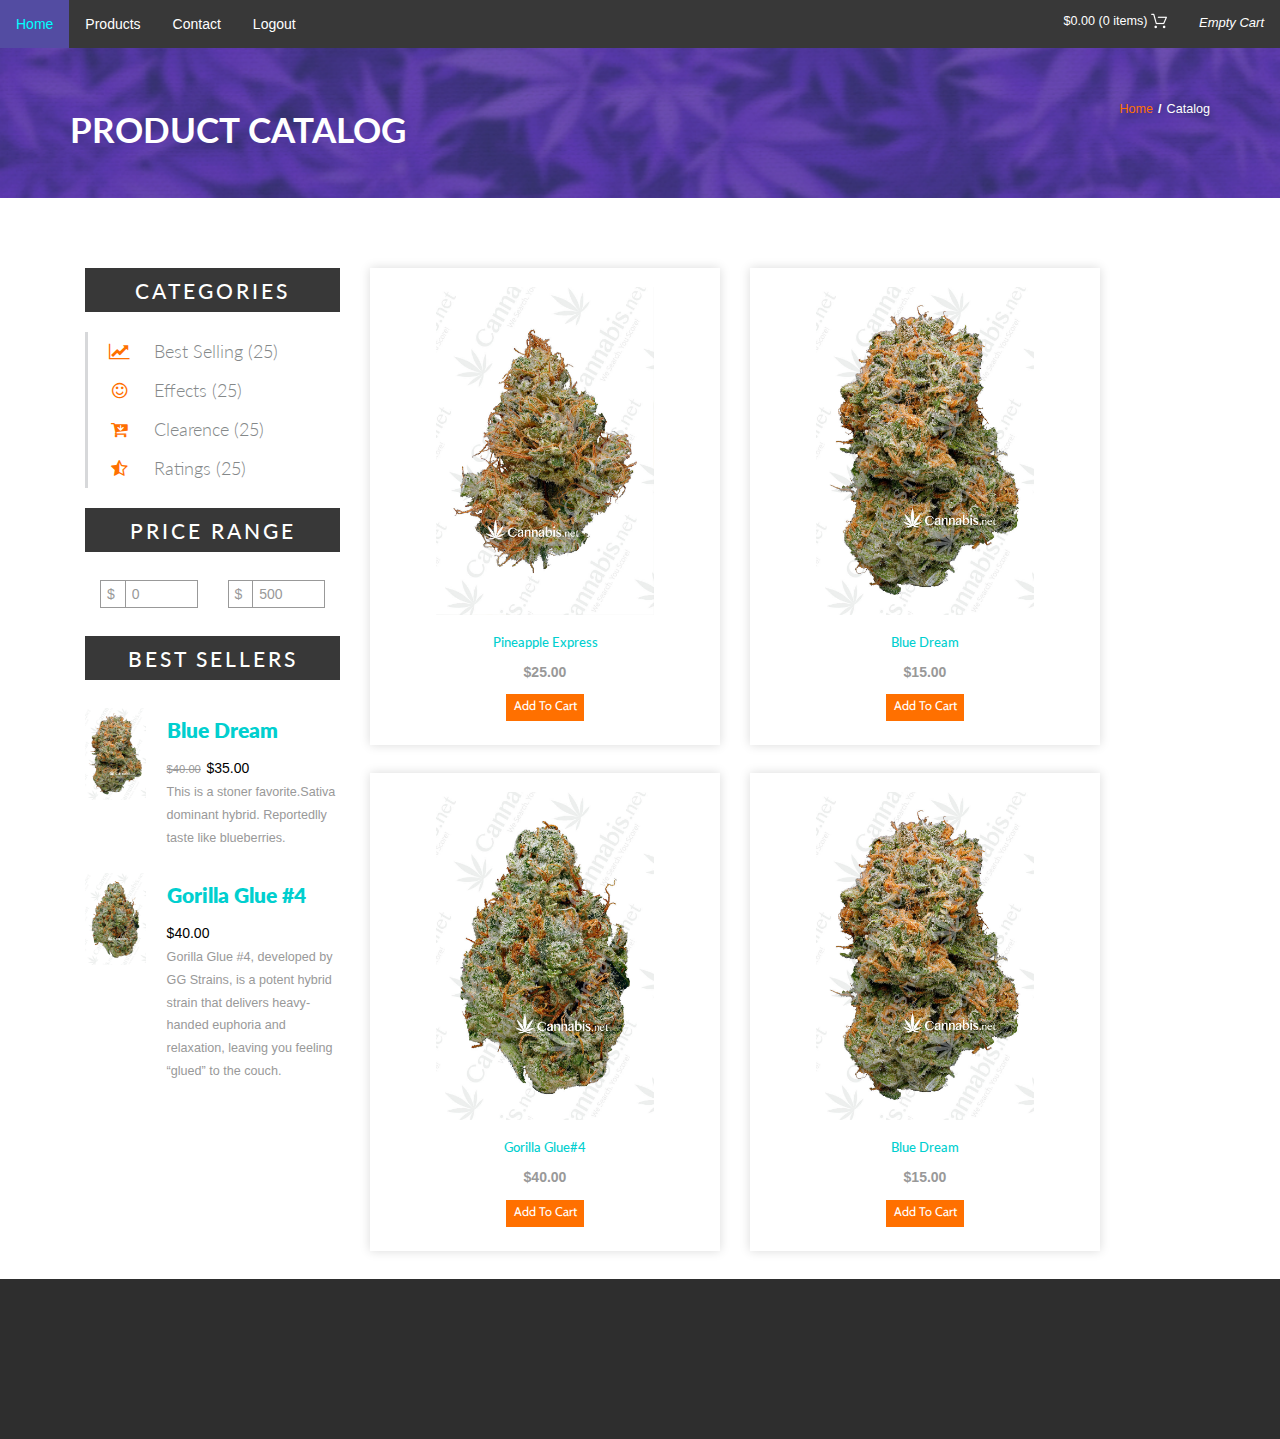
==== commit 79dff41f: "..." ====
--- a/project_logport/products.html
+++ b/project_logport/products.html
@@ -1,5 +1,6 @@
 <!DOCTYPE html>
-<html>
+<!--https://github.com/Hardeepcoder/EasyShop---Laravel-5.3-Tutorials-->
+<html> 
    <head>
         <link type="text/css" rel="stylesheet" href="/project_logport/css/style.css"/> 
         <link type="text/css" rel="stylesheet" href="/web/css/style.css"/>       
@@ -32,6 +33,39 @@
      new WOW().init();
     </script>
 <!-- //animation-effect -->
+       
+<!-- Ajax Stuff -->
+
+<script>  
+var request;  
+function sendInfo()  
+{  
+var v=document.vinform.t1.value;  
+var url="index.jsp?val="+v;  
+  
+if(window.XMLHttpRequest){  
+request=new XMLHttpRequest();  
+}  
+else if(window.ActiveXObject){  
+request=new ActiveXObject("Microsoft.XMLHTTP");  
+}  
+  
+try{  
+request.onreadystatechange=getInfo;  
+request.open("GET",url,true);  
+request.send();  
+}catch(e){alert("Unable to connect to server");}  
+}  
+  
+function getInfo(){  
+if(request.readyState==4){  
+var val=request.responseText;  
+document.getElementById('amit').innerHTML=val;  
+}  
+}  
+  
+</script>  
+<!-- //Ajax Stuff --> 
        
     <link href='//fonts.googleapis.com/css?family=Cabin:400,500,600,700' rel='stylesheet' type='text/css'>
     <link href='//fonts.googleapis.com/css?family=Lato:400,100,300,700,900' rel='stylesheet' type='text/css'>
